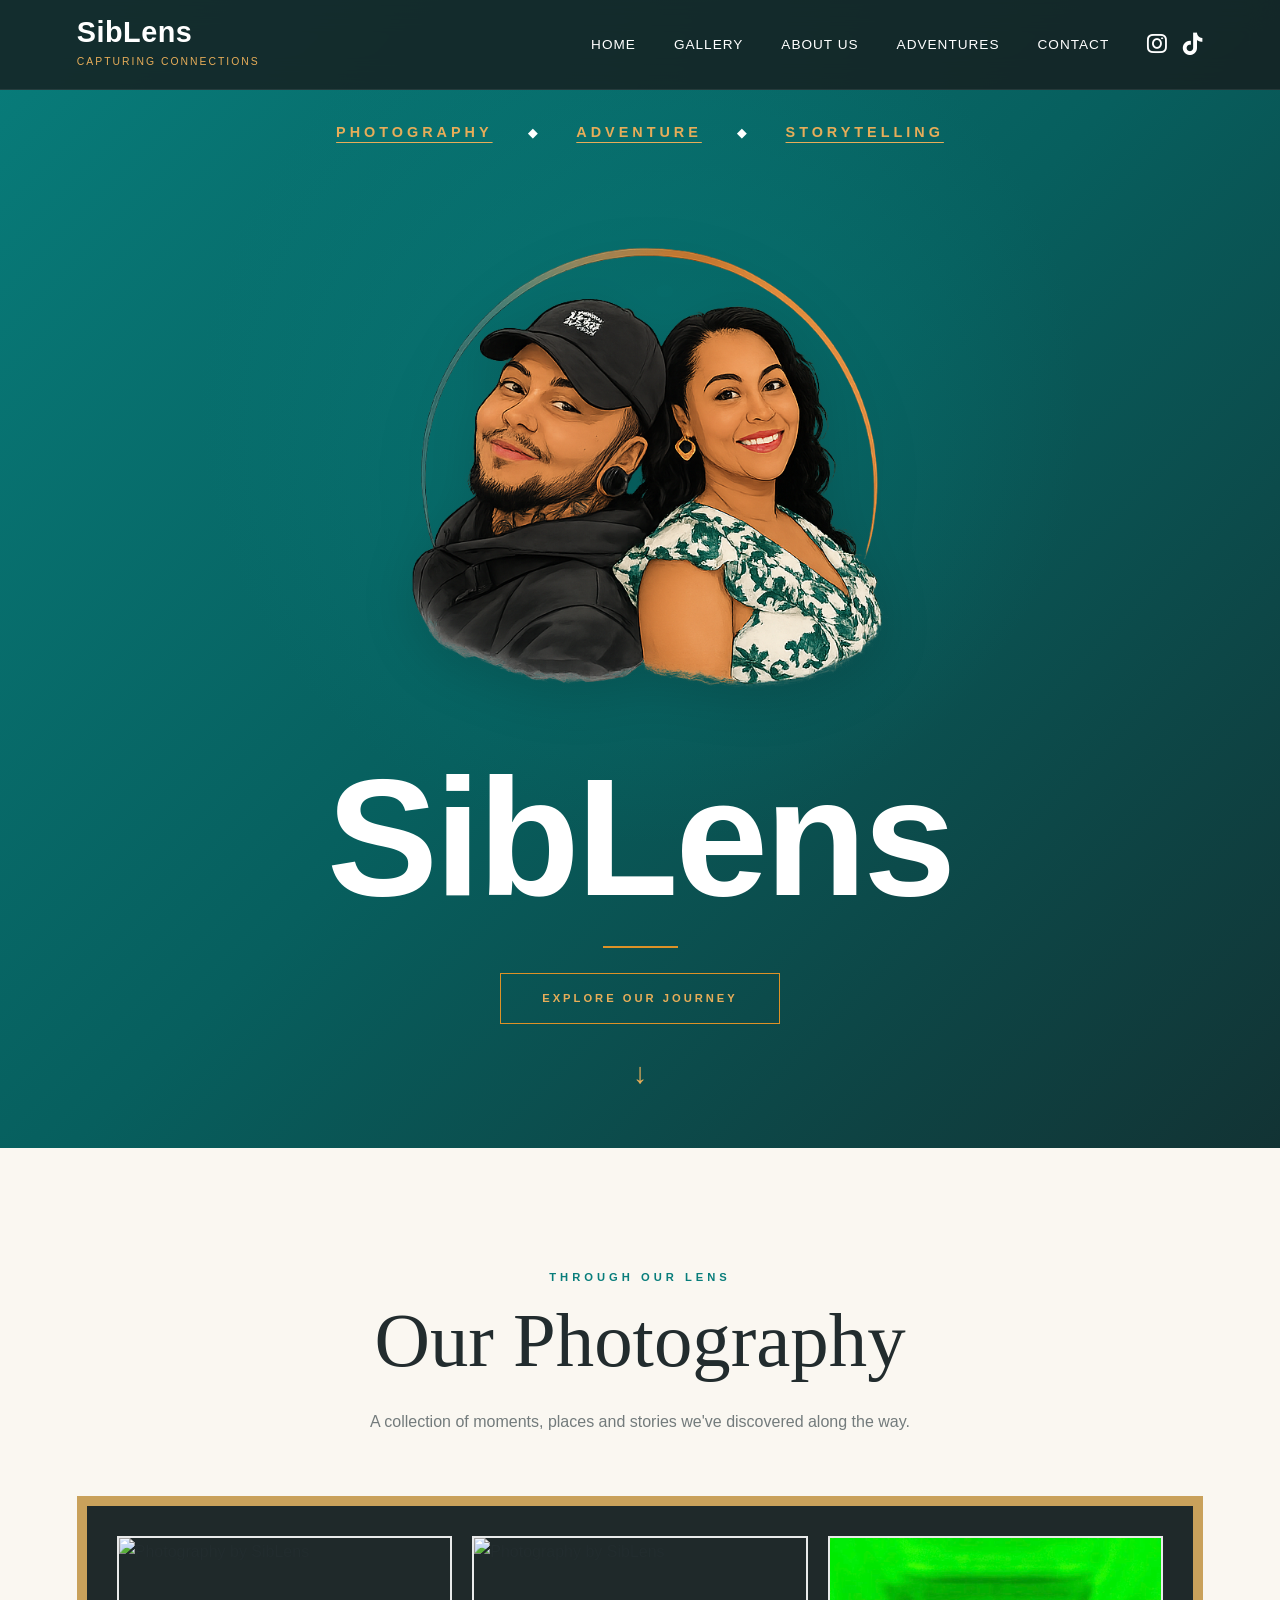
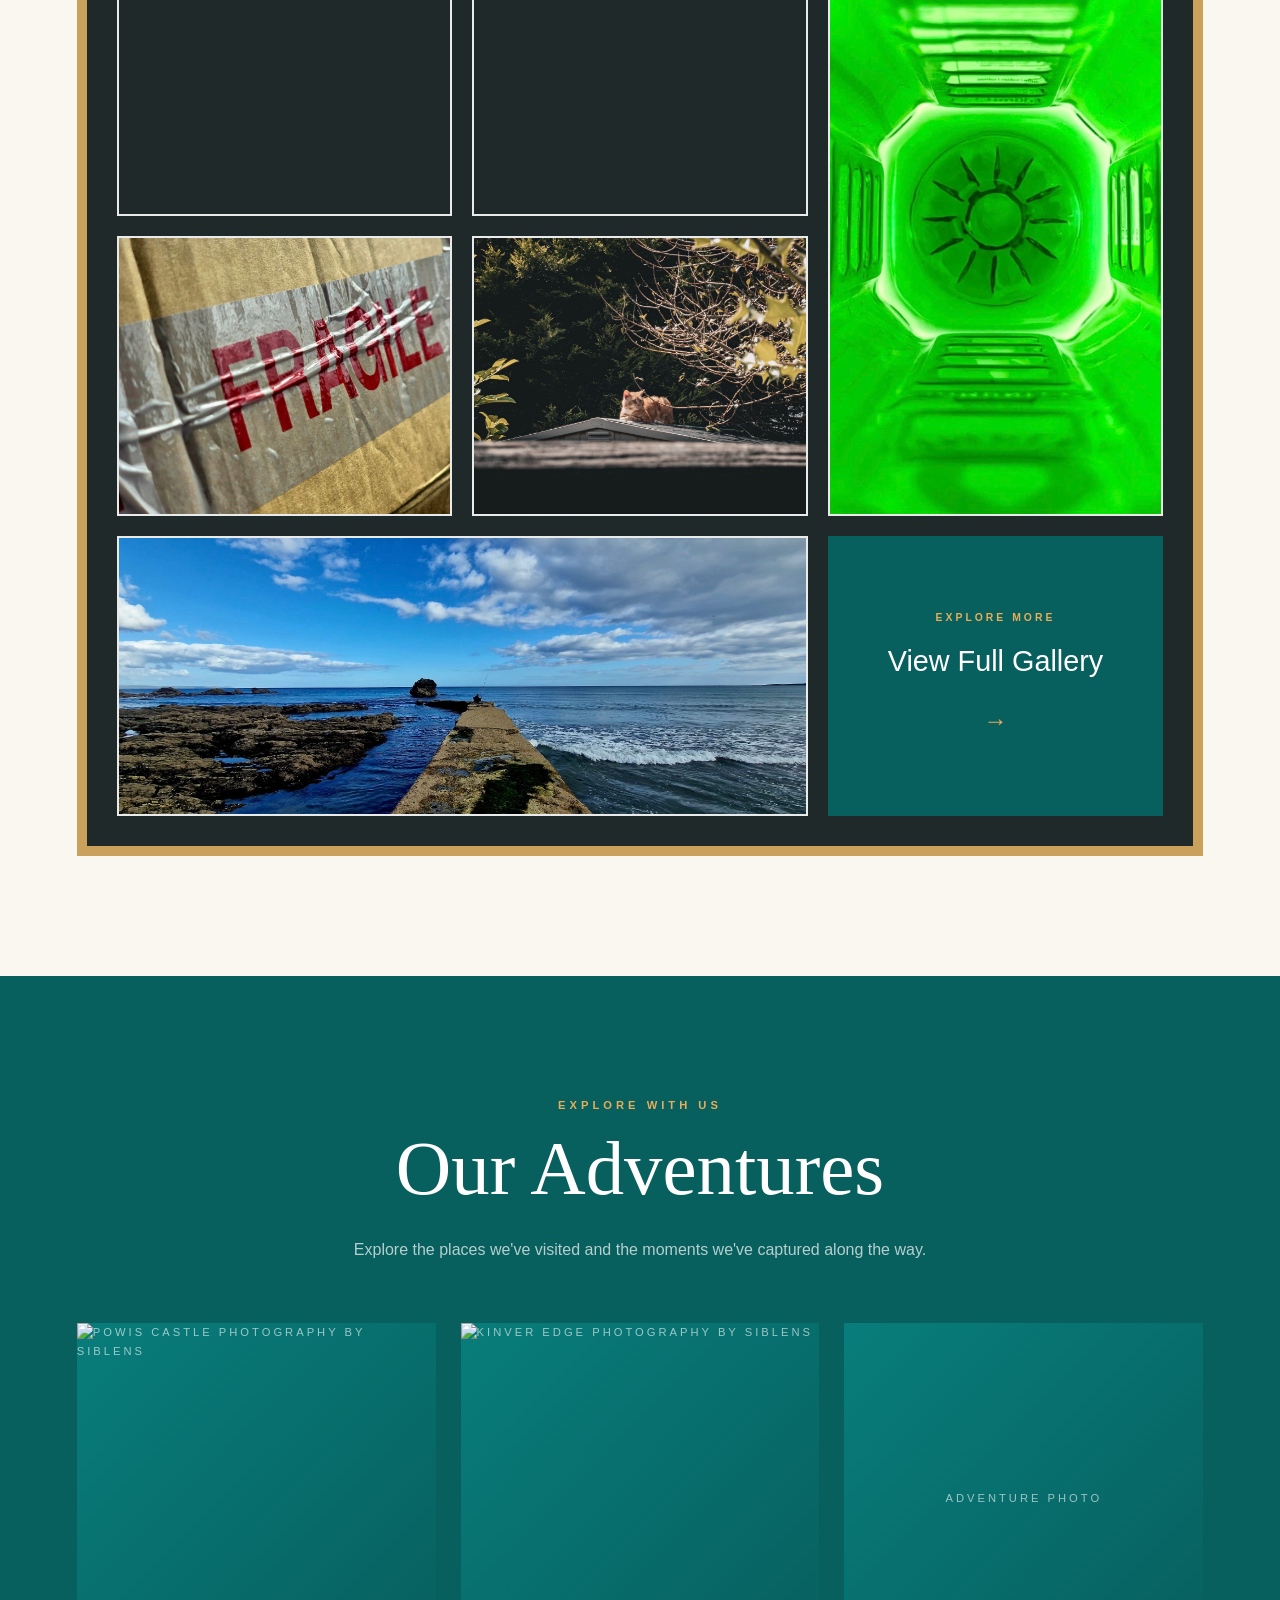
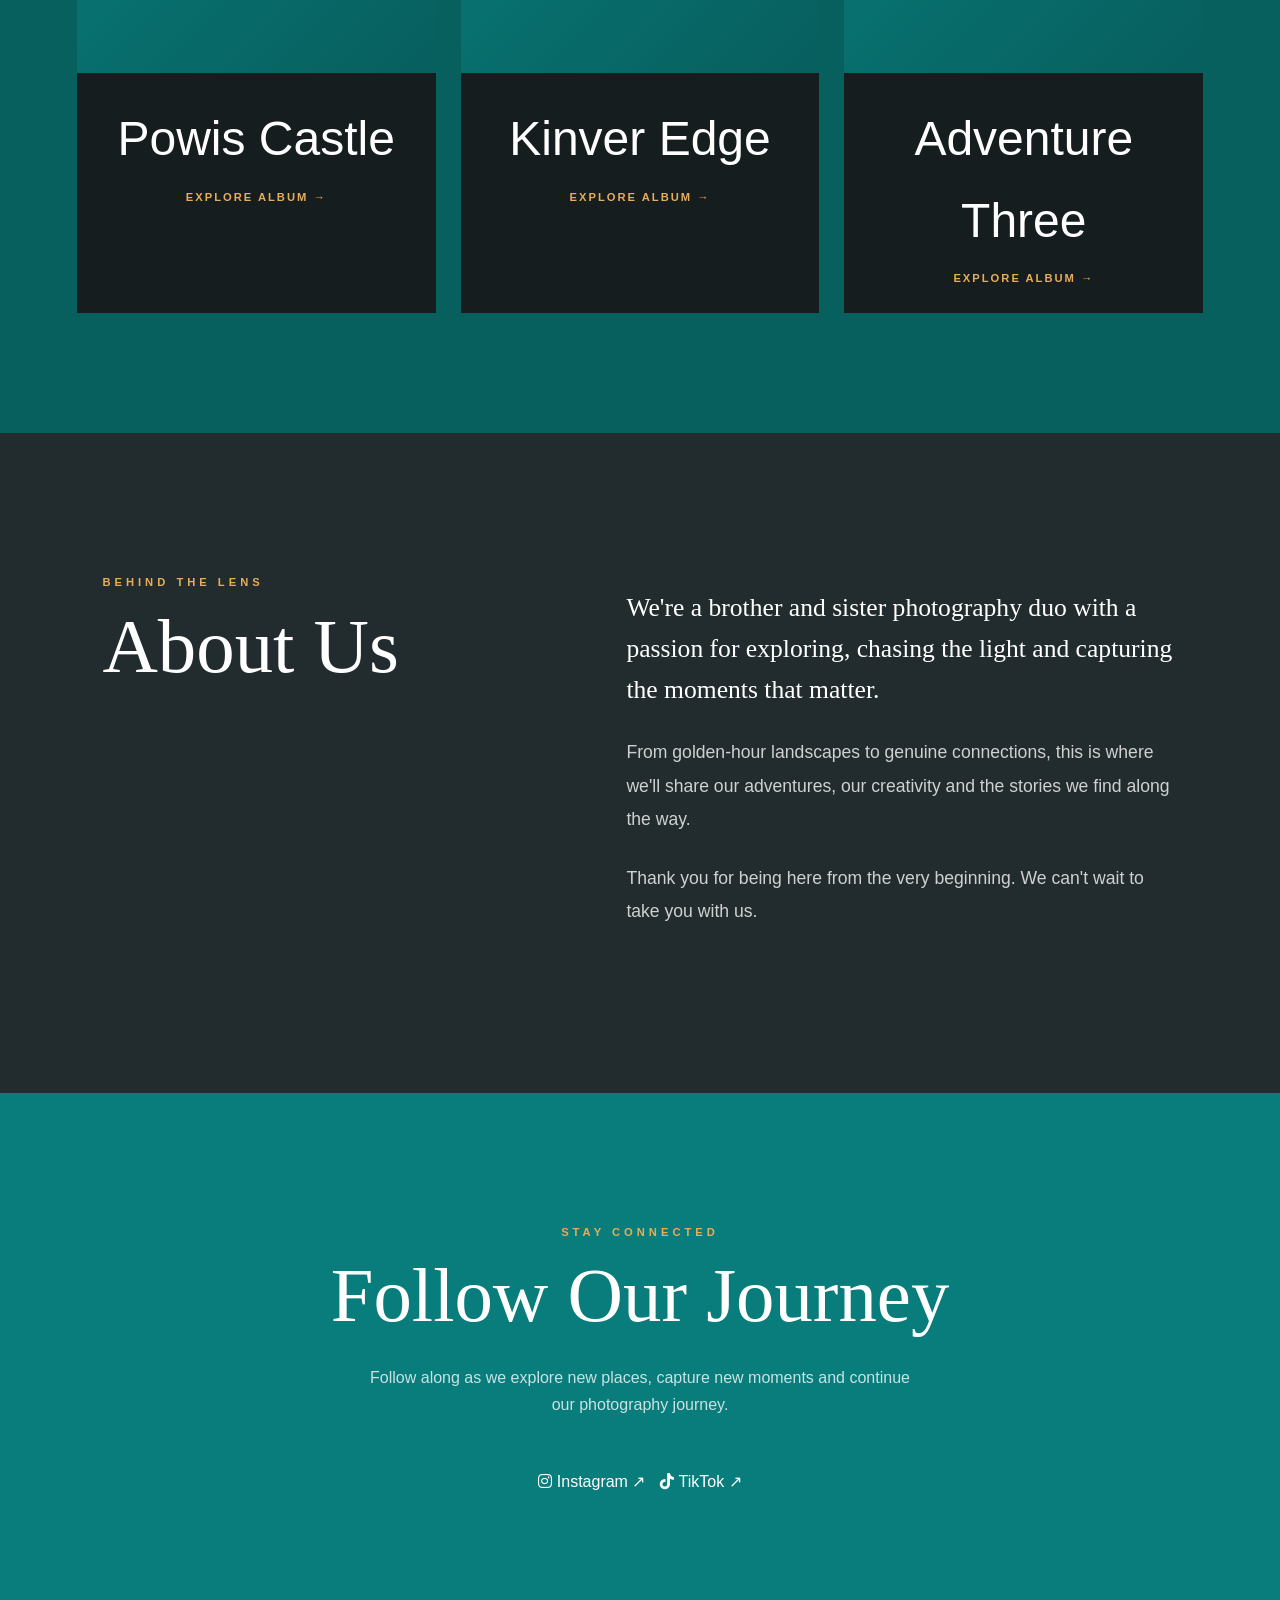
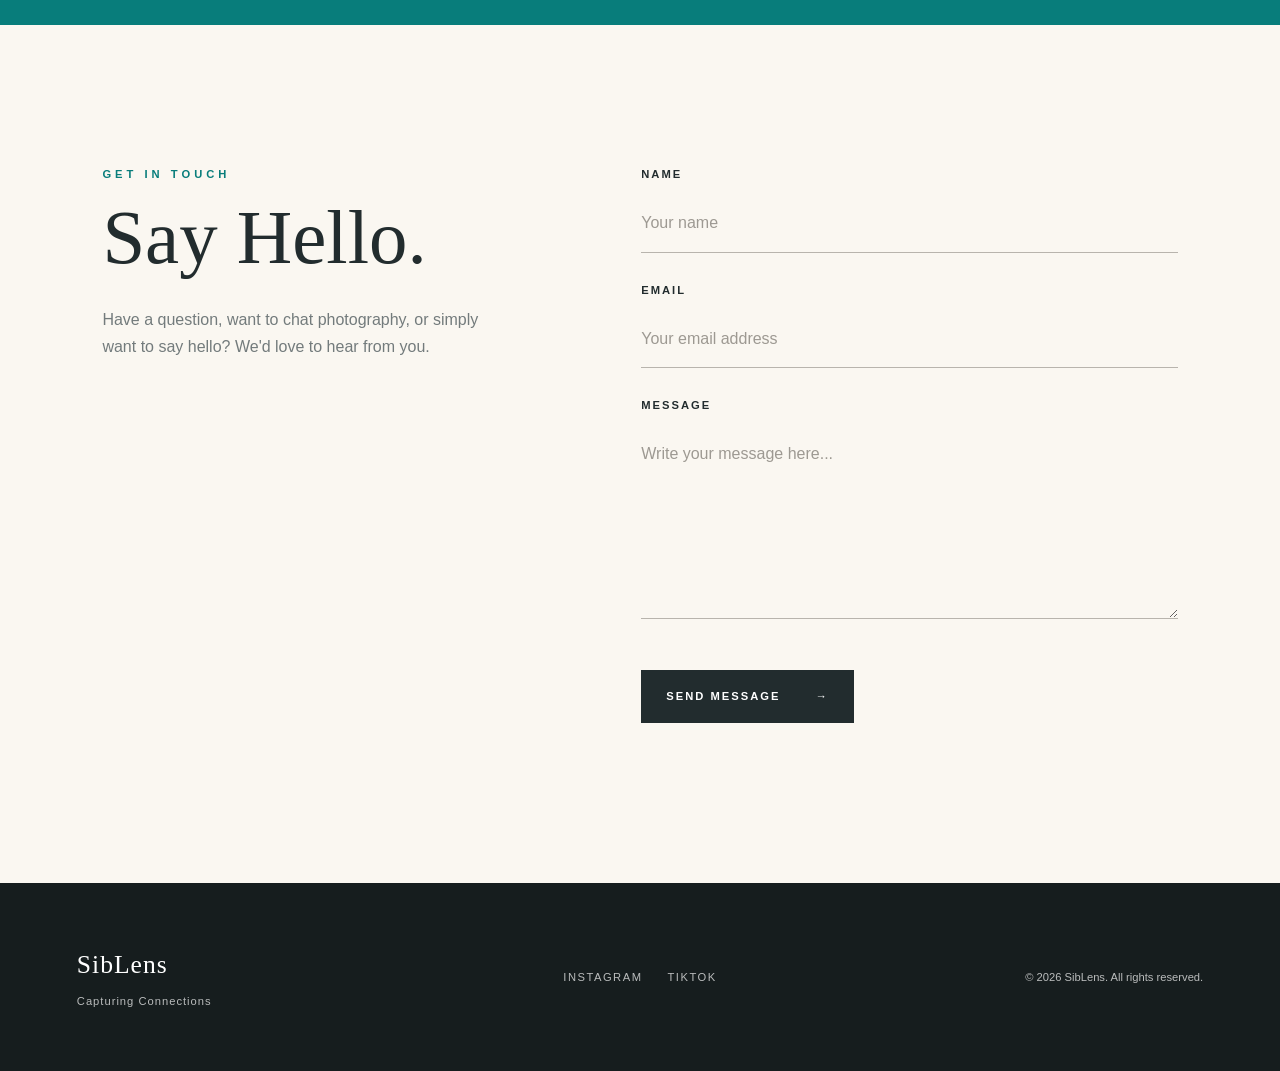
==== index.html @ 91c4438b "Update index.html" ====
<!DOCTYPE html>
<html lang="en">
<head>
    <meta charset="UTF-8">
    <meta name="viewport" content="width=device-width, initial-scale=1.0">

    <title>SibLens | Capturing Connections</title>

    <meta
        name="description"
        content="SibLens is a brother and sister photography duo capturing landscapes, connections, adventures and stories through photography."
    >
    

    <!-- Google Fonts -->
    <link rel="preconnect" href="https://fonts.googleapis.com">
    <link rel="preconnect" href="https://fonts.gstatic.com" crossorigin>
    <link
        href="https://fonts.googleapis.com/css2?family=DM+Sans:wght@300;400;500;600&family=Fredoka:wght@400;500;600;700&family=Playfair+Display:wght@400;500;600&display=swap"
>
    <!-- Website CSS -->
    <link
    rel="stylesheet"
    href="https://cdnjs.cloudflare.com/ajax/libs/font-awesome/6.5.1/css/all.min.css"
>
    <link rel="stylesheet" href="style.css">
</head>

<body>

    <!-- =========================
         NAVIGATION
    ========================== -->
    <header class="navbar">

        <a href="#home" class="nav-brand">
            <span class="brand-name">SibLens</span>
            <span class="brand-tagline">Capturing Connections</span>
        </a>

        <button
            class="menu-toggle"
            id="menuToggle"
            aria-label="Open navigation menu"
        >
            <span></span>
            <span></span>
            <span></span>
        </button>

      <nav class="nav-links" id="navLinks">

   <a href="#home">Home</a>

<a href="#gallery">Gallery</a>

<a href="#about">About Us</a>

<a href="#adventures">Adventures</a>

<a href="#contact">Contact</a>

<div class="nav-socials">

    <a
        href="https://www.instagram.com/siblensltd/"
        target="_blank"
        rel="noopener noreferrer"
        aria-label="Visit SibLens on Instagram"
    >
        <i class="fa-brands fa-instagram"></i>
    </a>

    <a
        href="https://www.tiktok.com/@siblens1"
        target="_blank"
        rel="noopener noreferrer"
        aria-label="Visit SibLens on TikTok"
    >
        <i class="fa-brands fa-tiktok"></i>
    </a>

</div>

</nav>
    </header>

<main>
    <!-- =========================
     HERO SECTION
========================== -->

<section class="hero" id="home">

    <div class="hero-content">

        <p class="hero-small-text">

    <a href="#gallery">
        Photography
    </a>

    <span>◆</span>

    <a href="#adventures">
        Adventure
    </a>

    <span>◆</span>

    <a href="#about">
        Storytelling
    </a>

</p>
        </p>

        <img
            src="images/hero-portrait.png"
            alt="SibLens brother and sister photography duo"
            class="hero-portrait"
        >

        <h1>SibLens</h1>

        <div class="hero-divider"></div>

        <a href="#gallery" class="hero-button">
            Explore Our Journey
        </a>

        <a href="#gallery" class="hero-scroll-arrow" aria-label="Scroll to gallery">
            ↓
        </a>

    </div>

</section>


    <!-- =========================
     GALLERY
========================== -->

<section class="gallery-section" id="gallery">

    <div class="section-heading">

        <p class="section-label">
            Through Our Lens
        </p>

        <h2>Our Photography</h2>

        <p class="section-intro">
            A collection of moments, places and stories we've discovered along the way.
        </p>

    </div>


    <div class="gallery-grid">


        <!-- Gallery Photo 1 -->

        <div class="gallery-item">
            <img
                src="images/gallery-01.jpg"
                alt="Photography by SibLens"
                loading="lazy"
            >
        </div>


        <!-- Gallery Photo 2 -->

        <div class="gallery-item">
            <img
                src="images/gallery-02.jpg"
                alt="Photography by SibLens"
                loading="lazy"
            >
        </div>


        <!-- Gallery Photo 3 -->

        <div class="gallery-item">
            <img
                src="images/gallery-03.jpg"
                alt="Photography by SibLens"
                loading="lazy"
            >
        </div>


        <!-- Gallery Photo 4 -->

        <div class="gallery-item">
            <img
                src="images/gallery-04.jpg"
                alt="Photography by SibLens"
                loading="lazy"
            >
        </div>


        <!-- Gallery Photo 5 -->

        <div class="gallery-item">
            <img
                src="images/gallery-05.jpg"
                alt="Photography by SibLens"
                loading="lazy"
            >
        </div>


        <!-- Gallery Photo 6 -->

        <div class="gallery-item">
            <img
                src="images/gallery-06.jpg"
                alt="Photography by SibLens"
                loading="lazy"
            >
        </div>


        <!-- View Full Gallery -->

        <a href="gallery.html" class="gallery-view-more">

            <span>Explore More</span>

            <strong>View Full Gallery</strong>

            <span class="gallery-arrow">→</span>

        </a>


    </div>

</section>


<!-- =========================
     ADVENTURES
========================== -->

<section class="adventures-section" id="adventures">

    <div class="section-heading">

        <p class="section-label">
            Explore With Us
        </p>

        <h2>Our Adventures</h2>

        <p class="section-intro">
            Explore the places we've visited and the moments we've captured along the way.
        </p>

    </div>


    <div class="adventures-grid">

        <!-- Adventure Album 1 -->

        <a href="powis-castle.html" class="adventure-card">

            <div class="adventure-image">

    <img
        src="images/powis-castle-cover.jpg"
        alt="Powis Castle photography by SibLens"
    >

</div>

            <div class="adventure-info">

                <h3>Powis Castle</h3>

                <p>Explore Album →</p>

            </div>

        </a>


        <!-- Adventure Album 2 -->

        <a href="kinver-edge.html" class="adventure-card">

            <div class="adventure-image">

    <img
        src="images/kinver-edge-cover.jpg"
        alt="Kinver Edge photography by SibLens"
    >

</div>

            <div class="adventure-info">

                <h3>Kinver Edge</h3>

                <p>Explore Album →</p>

            </div>

        </a>


        <!-- Adventure Album 3 -->

        <a href="#" class="adventure-card">

            <div class="adventure-image">
                <span>Adventure Photo</span>
            </div>

            <div class="adventure-info">

                <h3>Adventure Three</h3>

                <p>Explore Album →</p>

            </div>

        </a>

    </div>

</section>

        <!-- =========================
             ABOUT US
        ========================== -->

        <section class="about-section" id="about">

            <div class="about-container">

                <div class="about-title">

                    <p class="section-label">
                        Behind The Lens
                    </p>

                    <h2>About Us</h2>

                </div>


                <div class="about-text">

                    <p>
                        We're a brother and sister photography duo with a passion
                        for exploring, chasing the light and capturing the moments
                        that matter.
                    </p>

                    <p>
                        From golden-hour landscapes to genuine connections, this is
                        where we'll share our adventures, our creativity and the
                        stories we find along the way.
                    </p>

                    <p>
                        Thank you for being here from the very beginning. We can't
                        wait to take you with us.
                    </p>

                </div>

            </div>

        </section>


        <!-- =========================
             SOCIAL MEDIA
        ========================== -->

        <section class="social-section">

            <div class="social-content">

                <p class="section-label">
                    Stay Connected
                </p>

                <h2>Follow Our Journey</h2>

                <p>
                    Follow along as we explore new places, capture new moments
                    and continue our photography journey.
                </p>


                <div class="social-buttons">

                    <!--
                        We will add your real Instagram link later.
                    -->

                    <a
                        href="https://www.instagram.com/siblensltd/"
    target="_blank"
    rel="noopener noreferrer"
>
    <i class="fa-brands fa-instagram"></i>
    Instagram
    <span>↗</span>
</a>


                    <!--
                        We will add your real TikTok link later.
                    -->

                    <a
                        href="https://www.tiktok.com/@siblens1"
    target="_blank"
    rel="noopener noreferrer"
>
    <i class="fa-brands fa-tiktok"></i>
    TikTok
    <span>↗</span>
</a>

                </div>

            </div>

        </section>


        <!-- =========================
             CONTACT
        ========================== -->

        <section class="contact-section" id="contact">

            <div class="contact-container">

                <div class="contact-intro">

                    <p class="section-label">
                        Get In Touch
                    </p>

                    <h2>Say Hello.</h2>

                    <p>
                        Have a question, want to chat photography, or simply
                        want to say hello? We'd love to hear from you.
                    </p>

                </div>


                <!--
                    This contact form is currently in DEMO mode.

                    Later we will connect this to your email
                    using a free form service.
                -->

                <form class="contact-form" id="contactForm">

                    <div class="form-group">

                        <label for="name">
                            Name
                        </label>

                        <input
                            type="text"
                            id="name"
                            name="name"
                            placeholder="Your name"
                            required
                        >

                    </div>


                    <div class="form-group">

                        <label for="email">
                            Email
                        </label>

                        <input
                            type="email"
                            id="email"
                            name="email"
                            placeholder="Your email address"
                            required
                        >

                    </div>


                    <div class="form-group">

                        <label for="message">
                            Message
                        </label>

                        <textarea
                            id="message"
                            name="message"
                            rows="6"
                            placeholder="Write your message here..."
                            required
                        ></textarea>

                    </div>


                    <button type="submit" class="submit-button">
                        Send Message
                        <span>→</span>
                    </button>


                    <p class="form-message" id="formMessage"></p>

                </form>

            </div>

        </section>

    </main>


    <!-- =========================
         FOOTER
    ========================== -->

    <footer class="footer">

        <div class="footer-brand">

            <span class="footer-logo">
                SibLens
            </span>

            <span>
                Capturing Connections
            </span>

        </div>


        <div class="footer-social">

            <a href="#">
                Instagram
            </a>

            <a href="#">
                TikTok
            </a>

        </div>


        <p class="copyright">
            © <span id="currentYear"></span> SibLens. All rights reserved.
        </p>

    </footer>

<!-- =========================
     PHOTO LIGHTBOX
========================== -->

<div class="lightbox" id="lightbox">

    <button
        class="lightbox-close"
        id="lightboxClose"
        aria-label="Close photo viewer"
    >
        &times;
    </button>

    <button
        class="lightbox-arrow lightbox-prev"
        id="lightboxPrev"
        aria-label="Previous photo"
    >
        &#10094;
    </button>

    <img
        src=""
        alt="Photography by SibLens"
        class="lightbox-image"
        id="lightboxImage"
    >
    <a
    href="gallery.html?start=7"
    class="lightbox-full-gallery"
    id="lightboxFullGallery"
>
    View Full Gallery →
</a>

    <button
        class="lightbox-arrow lightbox-next"
        id="lightboxNext"
        aria-label="Next photo"
    >
        &#10095;
    </button>

</div>
    <!-- Website JavaScript -->
    <script src="script.js"></script>

</body>
</html>
---- style.css ----
/* =========================================
   SIBLENS PHOTOGRAPHY
   Main Stylesheet
========================================= */


/* =========================================
   COLOURS & VARIABLES
========================================= */

:root {
    --teal: #087d7b;
    --teal-dark: #075f5e;
    --gold: #dd9227;
    --gold-light: #e7ad59;
    --charcoal: #222c2e;
    --dark: #161d1e;
    --cream: #faf7f1;
    --white: #ffffff;
    --grey: #737b7c;
    --light-grey: #ece9e3;

    --heading-font: "Playfair Display", Georgia, serif;
    --body-font: "DM Sans", Arial, sans-serif;
}


/* =========================================
   RESET
========================================= */

* {
    margin: 0;
    padding: 0;
    box-sizing: border-box;
}

html {
    scroll-behavior: smooth;
}

body {
    font-family: var(--body-font);
    background: var(--cream);
    color: var(--charcoal);
    line-height: 1.7;
    overflow-x: hidden;
}

img {
    max-width: 100%;
    display: block;
}

a {
    color: inherit;
    text-decoration: none;
}

button,
input,
textarea {
    font: inherit;
}


/* =========================================
   NAVIGATION
========================================= */

.navbar {
    position: fixed;
    top: 0;
    left: 0;
    width: 100%;
    height: 90px;

    display: flex;
    align-items: center;
    justify-content: space-between;

    padding: 0 6%;

    background: rgba(22, 29, 30, 0.82);
    backdrop-filter: blur(14px);
    -webkit-backdrop-filter: blur(14px);

    z-index: 1000;

    border-bottom: 1px solid rgba(255, 255, 255, 0.08);
}

.nav-brand {
    display: flex;
    flex-direction: column;
    color: var(--white);
}

.brand-name {
    font-family: "Fredoka", sans-serif;
   font-weight: 600;
    font-size: 1.8rem;
    line-height: 1;
    letter-spacing: 0.5px;
}

.brand-tagline {
    margin-top: 6px;

    color: var(--gold-light);

    font-size: 0.65rem;
    font-weight: 500;

    letter-spacing: 2px;
    text-transform: uppercase;
}

.nav-links {
    display: flex;
    align-items: center;
    gap: 38px;
}

.nav-links a {
    position: relative;

    color: var(--white);

    font-size: 0.85rem;
    font-weight: 500;

    letter-spacing: 1px;
    text-transform: uppercase;

    transition: color 0.3s ease;
}

.nav-links a::after {
    content: "";

    position: absolute;

    left: 0;
    bottom: -8px;

    width: 0;
    height: 2px;

    background: var(--gold);

    transition: width 0.3s ease;
}

.nav-links a:hover {
    color: var(--gold-light);
}

.nav-links a:hover::after {
    width: 100%;
}
/* Header social media icons */

.nav-socials {
    display: flex;
    align-items: center;
    gap: 16px;
}

.nav-socials a {
    color: var(--white);

    font-size: 1.4rem;

    display: flex;
    align-items: center;
    justify-content: center;

    letter-spacing: 0;
}

.nav-socials a::after {
    display: none;
}

.nav-socials a:hover {
    color: var(--gold-light);
}

/* Mobile menu button */

.menu-toggle {
    display: none;

    width: 35px;

    background: transparent;
    border: none;

    cursor: pointer;
}

.menu-toggle span {
    display: block;

    width: 100%;
    height: 2px;

    margin: 7px 0;

    background: var(--white);

    transition: 0.3s ease;
}


/* =========================================
   HERO
========================================= */

.hero {
    position: relative;
    min-height: 100vh;

    display: flex;
    align-items: center;
    justify-content: center;

    padding: 120px 25px 50px;

    text-align: center;

    background:
        radial-gradient(
            circle at 50% 35%,
            rgba(8, 125, 123, 0.45),
            transparent 45%
        ),
        linear-gradient(
            135deg,
            #087d7b 0%,
            #075f5e 50%,
            #123334 100%
        );

    overflow: hidden;
}

.hero-content {
    position: relative;

    width: 100%;
    max-width: 900px;

    display: flex;
    flex-direction: column;
    align-items: center;

    color: var(--white);

    z-index: 2;

    animation: heroFade 1.2s ease forwards;
}


/* Photography • Adventure • Storytelling */

.hero-small-text {
    margin-bottom: 20px;

    color: var(--gold-light);

    font-size: 0.75rem;
    font-weight: 600;

    letter-spacing: 4px;
    text-transform: uppercase;
}
.hero-small-text a {
    display: inline-block;
    color: var(--gold-light);
    margin: 0 18px;
   
text-decoration: underline;
text-underline-offset: 5px;
   
    transition:
        color 0.3s ease,
        transform 0.3s ease;
}

.hero-small-text a:hover {
    color: var(--white);
    transform: translateY(-2px);
}

.hero-small-text span {
    color: var(--white);
}

/* Man and woman artwork */

.hero-portrait {
    display: block;

    width: min(600px, 70vw);
    height: auto;

    margin: 0 auto -170px;

    object-fit: contain;

    filter: drop-shadow(
        0 15px 25px rgba(0, 0, 0, 0.15)
    );
}
/* Larger hero portrait on desktop only */

@media (min-width: 601px) {

    .hero-portrait {
        width: min(800px, 85vw);
        margin-bottom: -210px;
    }

    .hero h1 {
        font-size: clamp(8rem, 15vw, 13rem);
    }

}

/* SibLens */

.hero h1 {
    position: relative;

    margin: 0;

    font-family: "Fredoka", sans-serif;

    font-size: clamp(7rem, 13vw, 11rem);
    font-weight: 600;

    line-height: 1;

    letter-spacing: -3px;

    color: var(--white);

    z-index: 3;
}


/* Gold line */

.hero-divider {
    width: 75px;
    height: 2px;

    margin: 25px auto;

    background: var(--gold);
}


/* Explore Our Journey button */

.hero-button {
    display: inline-flex;
    align-items: center;
    justify-content: center;

    min-width: 280px;

    padding: 15px 30px;

    background: transparent;

    border: 1px solid var(--gold);

    color: var(--gold-light);

    font-size: 0.7rem;
    font-weight: 600;

    letter-spacing: 3px;
    text-transform: uppercase;

    transition:
        background 0.3s ease,
        color 0.3s ease,
        transform 0.3s ease;
}

.hero-button:hover {
    background: var(--gold);

    color: var(--dark);

    transform: translateY(-3px);
}


/* Down arrow */

.hero-scroll-arrow {
    display: block;

    margin-top: 25px;

    color: var(--gold-light);

    font-size: 1.8rem;

    animation: bounce 2s infinite;
}


/* =========================================
   SHARED SECTION STYLES
========================================= */

.section-heading {
    max-width: 700px;

    margin: 0 auto 60px;

    text-align: center;
}

.section-label {
    margin-bottom: 12px;

    color: var(--teal);

    font-size: 0.7rem;
    font-weight: 600;

    letter-spacing: 4px;
    text-transform: uppercase;
}

.section-heading h2,
.about-title h2,
.social-content h2,
.contact-intro h2 {
    font-family: var(--heading-font);

    font-size: clamp(2.8rem, 6vw, 5rem);
    font-weight: 500;

    line-height: 1.1;
}

.section-intro {
    max-width: 580px;

    margin: 25px auto 0;

    color: var(--grey);

    font-size: 1rem;
}


/* =========================================
   GALLERY
========================================= */

.gallery-section {
    padding: 120px 6%;

    background: var(--cream);
}

.gallery-grid {
    max-width: 1400px;
    margin: 0 auto;

    display: grid;
    grid-template-columns: repeat(3, 1fr);
    grid-template-rows: repeat(3, 280px);

    gap: 20px;
   background: #1f292a;
padding: 30px;
   box-sizing: border-box;
   border: 10px solid #c9a15b;
}

.gallery-item {
    width: 100%;
    height: 100%;

    margin: 0;

    overflow: hidden;

    border: 2px solid rgba(255, 255, 255, 0.9);
    box-sizing: border-box;
}
.gallery-item img {
    width: 100%;
    height: 100%;

    display: block;

    object-fit: cover;

    cursor: pointer;

    transition: transform 0.5s ease;
}
.gallery-item:hover img {
    transform: scale(1.03);
}
/* Custom featured gallery layout */

.gallery-item:nth-child(1) {
    grid-column: 1;
    grid-row: 1;
}

.gallery-item:nth-child(2) {
    grid-column: 2;
    grid-row: 1;
}

.gallery-item:nth-child(3) {
    grid-column: 1;
    grid-row: 2;
}

.gallery-item:nth-child(4) {
    grid-column: 2;
    grid-row: 2;
}

.gallery-item:nth-child(5) {
    grid-column: 1 / 3;
    grid-row: 3;
}

.gallery-item:nth-child(6) {
    grid-column: 3;
    grid-row: 1 / 3;
}
/* View Full Gallery block */

.gallery-view-more {
    grid-column: 3;
    grid-row: 3;
width: 100%;
height: 100%;
   box-sizing: border-box;
    display: flex;
    flex-direction: column;
    align-items: center;
    justify-content: center;

    padding: 30px;

    background: var(--teal-dark);

    color: var(--white);

    text-align: center;

    transition:
        background 0.3s ease,
        transform 0.3s ease;
}

.gallery-view-more > span:first-child {
    margin-bottom: 10px;

    color: var(--gold-light);

    font-size: 0.65rem;
    font-weight: 600;

    letter-spacing: 3px;
    text-transform: uppercase;
}

.gallery-view-more strong {
    font-family: "Fredoka", sans-serif;

    font-size: 1.8rem;
    font-weight: 500;
}

.gallery-view-more .gallery-arrow {
    margin-top: 15px;

    color: var(--gold-light);

    font-size: 1.5rem;
}

.gallery-view-more:hover {
    transform: translateY(-5px);
}
.gallery-item-large {
    grid-row: span 2;
}

.gallery-item-wide {
    grid-column: span 2;
}

.photo-placeholder {
    width: 100%;
    height: 100%;

    display: flex;
    align-items: center;
    justify-content: center;

    background:
        linear-gradient(
            135deg,
            var(--teal-dark),
            var(--charcoal)
        );

    color: rgba(255, 255, 255, 0.65);

    font-size: 0.7rem;
    font-weight: 500;

    letter-spacing: 3px;
    text-transform: uppercase;

    transition:
        transform 0.7s ease,
        filter 0.7s ease;
}

.gallery-item:nth-child(even) .photo-placeholder {
    background:
        linear-gradient(
            135deg,
            var(--charcoal),
            #4b3926
        );
}

.gallery-item:hover .photo-placeholder {
    transform: scale(1.04);
    filter: brightness(1.1);
}
/* =========================================
   ADVENTURES
========================================= */

.adventures-section {
    padding: 120px 6%;
    background: var(--teal-dark);
    color: var(--white);
}

.adventures-section .section-label {
    color: var(--gold-light);
}

.adventures-section .section-heading h2 {
    color: var(--white);
}

.adventures-section .section-intro {
    color: rgba(255, 255, 255, 0.7);
}


/* Adventure album grid */

.adventures-grid {
    max-width: 1400px;
    margin: 0 auto;

    display: grid;
    grid-template-columns: repeat(3, 1fr);

    gap: 25px;
}


/* Individual album */

.adventure-card {
    display: block;

    background: var(--dark);

    overflow: hidden;

    transition:
        transform 0.4s ease,
        box-shadow 0.4s ease;
}

.adventure-card:hover {
    transform: translateY(-8px);

    box-shadow:
        0 20px 40px
        rgba(0, 0, 0, 0.25);
}


/* Album cover image */

.adventure-image {
    width: 100%;
    height: 350px;

    display: flex;
    align-items: center;
    justify-content: center;

    background:
        linear-gradient(
            135deg,
            var(--teal),
            var(--teal-dark)
        );

    color: rgba(255, 255, 255, 0.6);

    font-size: 0.7rem;
    font-weight: 500;

    letter-spacing: 3px;
    text-transform: uppercase;
}
.adventure-image img {
    width: 100%;
    height: 100%;

    object-fit: cover;

    display: block;

    transition: transform 0.6s ease;
}

.adventure-card:hover .adventure-image img {
    transform: scale(1.05);
}

/* Album information */

.adventure-info {
    padding: 25px;
    text-align: center;
}

.adventure-info h3 {
    margin-bottom: 8px;

    font-family: "Fredoka", sans-serif;

    font-size: 3rem;
    font-weight: 500;

    color: var(--white);
}

.adventure-info p {
    color: var(--gold-light);

    font-size: 0.7rem;
    font-weight: 600;

    letter-spacing: 2px;
    text-transform: uppercase;
}

/* =========================================
   ABOUT US
========================================= */

.about-section {
    padding: 140px 8%;

    background: var(--charcoal);

    color: var(--white);
}

.about-container {
    max-width: 1200px;

    margin: 0 auto;

    display: grid;

    grid-template-columns: 1fr 1.3fr;

    gap: 100px;

    align-items: start;
}

.about-title .section-label {
    color: var(--gold-light);
}

.about-text {
    padding-top: 15px;
}

.about-text p {
    margin-bottom: 25px;

    color: rgba(255, 255, 255, 0.78);

    font-size: 1.1rem;
    font-weight: 300;

    line-height: 1.9;
}

.about-text p:first-child {
    color: var(--white);

    font-family: var(--heading-font);

    font-size: 1.6rem;

    line-height: 1.6;
}


/* =========================================
   SOCIAL SECTION
========================================= */

.social-section {
    padding: 130px 25px;

    background: var(--teal);

    color: var(--white);

    text-align: center;
}

.social-content {
    max-width: 750px;

    margin: 0 auto;
}

.social-content .section-label {
    color: var(--gold-light);
}

.social-content > p:not(.section-label) {
    max-width: 550px;

    margin: 25px auto 0;

    color: rgba(255, 255, 255, 0.78);
}

.social-buttons {
    margin-top: 50px;

    display: flex;
    justify-content: center;

    gap: 15px;
}

.social-button {
    min-width: 180px;

    display: flex;
    align-items: center;
    justify-content: space-between;

    padding: 17px 22px;

    border: 1px solid rgba(255, 255, 255, 0.5);

    color: var(--white);

    font-size: 0.75rem;
    font-weight: 600;

    letter-spacing: 2px;
    text-transform: uppercase;

    transition:
        background 0.3s ease,
        border 0.3s ease,
        color 0.3s ease,
        transform 0.3s ease;
}

.social-button:hover {
    background: var(--gold);

    border-color: var(--gold);

    color: var(--dark);

    transform: translateY(-4px);
}


/* =========================================
   CONTACT
========================================= */

.contact-section {
    padding: 140px 8%;

    background: var(--cream);
}

.contact-container {
    max-width: 1150px;

    margin: 0 auto;

    display: grid;

    grid-template-columns: 0.9fr 1.1fr;

    gap: 100px;
}

.contact-intro p:not(.section-label) {
    max-width: 400px;

    margin-top: 25px;

    color: var(--grey);
}

.contact-form {
    width: 100%;
}

.form-group {
    margin-bottom: 28px;
}

.form-group label {
    display: block;

    margin-bottom: 10px;

    color: var(--charcoal);

    font-size: 0.7rem;
    font-weight: 600;

    letter-spacing: 2px;
    text-transform: uppercase;
}

.form-group input,
.form-group textarea {
    width: 100%;

    padding: 15px 0;

    background: transparent;

    border: none;
    border-bottom: 1px solid #b8b4ad;

    border-radius: 0;

    color: var(--charcoal);

    outline: none;

    transition: border-color 0.3s ease;
}

.form-group textarea {
    resize: vertical;
}

.form-group input:focus,
.form-group textarea:focus {
    border-color: var(--teal);
}

.form-group input::placeholder,
.form-group textarea::placeholder {
    color: #9d9992;
}

.submit-button {
    margin-top: 15px;

    display: inline-flex;
    align-items: center;

    gap: 35px;

    padding: 17px 25px;

    background: var(--charcoal);

    border: none;

    color: var(--white);

    cursor: pointer;

    font-size: 0.7rem;
    font-weight: 600;

    letter-spacing: 2px;
    text-transform: uppercase;

    transition:
        background 0.3s ease,
        transform 0.3s ease;
}

.submit-button:hover {
    background: var(--teal);

    transform: translateY(-3px);
}

.form-message {
    margin-top: 20px;

    color: var(--teal);

    font-size: 0.9rem;
}


/* =========================================
   FOOTER
========================================= */

.footer {
    padding: 60px 6%;

    display: grid;

    grid-template-columns: 1fr auto 1fr;

    align-items: center;

    gap: 30px;

    background: var(--dark);

    color: rgba(255, 255, 255, 0.7);
}

.footer-brand {
    display: flex;
    flex-direction: column;

    font-size: 0.7rem;

    letter-spacing: 1px;
}

.footer-logo {
    margin-bottom: 5px;

    font-family: var(--heading-font);

    color: var(--white);

    font-size: 1.6rem;
}

.footer-social {
    display: flex;

    gap: 25px;
}

.footer-social a {
    font-size: 0.7rem;

    letter-spacing: 1.5px;
    text-transform: uppercase;

    transition: color 0.3s ease;
}

.footer-social a:hover {
    color: var(--gold-light);
}

.copyright {
    text-align: right;

    font-size: 0.7rem;
}


/* =========================================
   ANIMATIONS
========================================= */

@keyframes heroFade {

    from {
        opacity: 0;
        transform: translateY(25px);
    }

    to {
        opacity: 1;
        transform: translateY(0);
    }

}

@keyframes bounce {

    0%,
    20%,
    50%,
    80%,
    100% {
        transform: translateY(0);
    }

    40% {
        transform: translateY(7px);
    }

    60% {
        transform: translateY(4px);
    }

}


/* =========================================
   TABLET
========================================= */

@media (max-width: 900px) {

    .navbar {
        height: 80px;

        padding: 0 5%;
    }


    /* Mobile Navigation */

    .menu-toggle {
        display: block;

        z-index: 1001;
    }

    .nav-links {
        position: fixed;

        top: 0;
        right: -100%;

        width: min(320px, 85%);
        height: 100vh;

        padding: 130px 45px;

        display: flex;
        flex-direction: column;
        align-items: flex-start;

        gap: 30px;

        background: var(--dark);

        transition: right 0.4s ease;
    }

    .nav-links.active {
        right: 0;
    }

    .nav-links a {
        font-family: var(--heading-font);

        font-size: 1.8rem;

        letter-spacing: 0;
        text-transform: none;
    }


    /* Gallery */

    .gallery-grid {
        grid-template-columns: repeat(2, 1fr);

        grid-auto-rows: 260px;
    }


    /* About */

    .about-container {
        grid-template-columns: 1fr;

        gap: 50px;
    }


    /* Contact */

    .contact-container {
        grid-template-columns: 1fr;

        gap: 60px;
    }


    /* Footer */

    .footer {
        grid-template-columns: 1fr;

        text-align: center;
    }

    .footer-brand {
        align-items: center;
    }

    .footer-social {
        justify-content: center;
    }

    .copyright {
        text-align: center;
    }

}


/* =========================================
   MOBILE
========================================= */

@media (max-width: 600px) {

    .navbar {
        padding: 0 20px;
    }

    .brand-name {
        font-size: 1.5rem;
    }

    .brand-tagline {
        font-size: 0.55rem;

        letter-spacing: 1.5px;
    }
.hero-small-text {
    white-space: nowrap;
}

.hero-small-text a {
    margin: 0 4px;
    font-size: 0.58rem;
}

.hero-small-text span {
    margin: 0 2px;
}
/* Adventures - Mobile */

.adventures-grid {
    grid-template-columns: 1fr;
    gap: 25px;
}

.adventure-image {
    height: 300px;
}

.adventure-card {
    width: 100%;
}
    /* Hero */

    .hero {
    padding-left: 20px;
    padding-right: 20px;
    padding-top: 5px;
}
.hero-portrait {
    margin-bottom: -80px;
}
    .hero h1 {
        letter-spacing: -1px;
    }

    .hero-small-text {
        font-size: 0.65rem;

        letter-spacing: 2px;
    }



    /* Gallery - Mobile */

.gallery-section {
    padding: 90px 15px;
}

.gallery-grid {
    width: 100%;

    grid-template-columns: repeat(2, 1fr);
    grid-template-rows: 150px 150px 150px 220px;

    gap: 8px;

    padding: 12px;

    border-width: 6px;

    box-sizing: border-box;
}


/* Photos 1 - 4 */

.gallery-item:nth-child(1) {
    grid-column: 1;
    grid-row: 1;
}

.gallery-item:nth-child(2) {
    grid-column: 2;
    grid-row: 1;
}

.gallery-item:nth-child(3) {
    grid-column: 1;
    grid-row: 2;
}

.gallery-item:nth-child(4) {
    grid-column: 2;
    grid-row: 2;
}


/* Photo 5 - full width */

.gallery-item:nth-child(5) {
    grid-column: 1 / 3;
    grid-row: 3;
}


/* Photo 6 - portrait */

.gallery-item:nth-child(6) {
    grid-column: 1;
    grid-row: 4;
}


/* View Full Gallery */

.gallery-view-more {
    grid-column: 2;
    grid-row: 4;

    width: 100%;
    height: 100%;

    padding: 15px;
}

.gallery-view-more strong {
    font-size: 1.15rem;
}

.gallery-view-more > span:first-child {
    font-size: 0.5rem;
    letter-spacing: 2px;
}

.gallery-view-more .gallery-arrow {
    margin-top: 10px;
    font-size: 1.2rem;
}


    /* About */

    .about-section {
        padding: 100px 25px;
    }

    .about-text p:first-child {
        font-size: 1.35rem;
    }


    /* Social */

    .social-section {
        padding: 100px 20px;
    }

    .social-buttons {
        flex-direction: column;
    }

    .social-button {
        width: 100%;
    }


    /* Contact */

    .contact-section {
        padding: 100px 25px;
    }


    /* Footer */

    .footer {
        padding: 50px 25px;
    }

}
/* =========================================
   HERO LINKS - DESKTOP ONLY
========================================= */

@media (min-width: 601px) {

    .hero-small-text a {
        font-size: 0.9rem;
        margin: 0 28px;
    }

}
/* =========================================
   ADVENTURE ALBUM PAGES
========================================= */

/* Album header */

.album-hero {
    padding: 170px 25px 80px;

    background: var(--teal-dark);

    color: var(--white);

    text-align: center;
}

.album-hero-content {
    max-width: 800px;
    margin: 0 auto;
}

.album-hero h1 {
    margin-bottom: 20px;

    font-family: "Fredoka", sans-serif;
    font-size: clamp(3.5rem, 8vw, 6rem);
    font-weight: 600;

    line-height: 1;
}

.album-hero-content > p:last-child {
    max-width: 600px;
    margin: 0 auto;

    color: rgba(255, 255, 255, 0.75);

    font-size: 1rem;
}


/* Album photo area */

.album-section {
    padding: 80px 6% 100px;

    background: var(--cream);
}

.album-grid {
    max-width: 1400px;
    margin: 0 auto;

    display: grid;
    grid-template-columns: repeat(3, 1fr);

    gap: 20px;
}


/* Individual photos */

.album-photo {
    height: 350px;

    overflow: hidden;

    background: var(--charcoal);
}
.album-photo img {
    width: 100%;
    height: 100%;

    display: block;

    object-fit: cover;

    cursor: pointer;

    transition: transform 0.5s ease;
}

.album-photo:hover img {
    transform: scale(1.03);
}
.album-placeholder {
    width: 100%;
    height: 100%;

    display: flex;
    align-items: center;
    justify-content: center;

    background:
        linear-gradient(
            135deg,
            var(--teal),
            var(--charcoal)
        );

    color: rgba(255, 255, 255, 0.6);

    font-size: 0.7rem;
    font-weight: 500;

    letter-spacing: 3px;
    text-transform: uppercase;
}


/* Back to Adventures button */

.album-back {
    max-width: 1400px;

    margin: 60px auto 0;

    text-align: center;
}

.album-back a {
    display: inline-block;

    padding: 15px 25px;

    border: 1px solid var(--teal);

    color: var(--teal);

    font-size: 0.7rem;
    font-weight: 600;

    letter-spacing: 2px;
    text-transform: uppercase;

    transition:
        background 0.3s ease,
        color 0.3s ease;
}

.album-back a:hover {
    background: var(--teal);

    color: var(--white);
}


/* Album pages - tablet */

@media (max-width: 900px) {

    .album-grid {
        grid-template-columns: repeat(2, 1fr);
    }

}


/* Album pages - mobile */

@media (max-width: 600px) {

    .album-hero {
        padding: 130px 20px 60px;
    }

    .album-grid {
        grid-template-columns: 1fr;
    }

    .album-photo {
        height: 350px;
    }

}
/* =========================================
   PHOTO LIGHTBOX
========================================= */

.lightbox {
    position: fixed;
    inset: 0;

    width: 100%;
    height: 100%;

    display: none;
    align-items: center;
    justify-content: center;

    padding: 40px 80px;

    background: rgba(0, 0, 0, 0.75);
    backdrop-filter: blur(8px);
    -webkit-backdrop-filter: blur(8px);

    z-index: 9999;
}


/* Shows the lightbox when a photo is opened */

.lightbox.active {
    display: flex;
}


/* Large photo */

.lightbox-image {
    display: block;

    max-width: 90%;
    max-height: 90vh;

    width: auto;
    height: auto;

    object-fit: contain;

    box-shadow: 0 20px 60px rgba(0, 0, 0, 0.4);
}
/* Full Gallery option at the end of homepage slideshow */

.lightbox-full-gallery {
    display: none;

    padding: 25px 40px;

    background: var(--teal-dark);
    border: 1px solid var(--gold-light);

    color: var(--gold-light);

    font-family: "Fredoka", sans-serif;
    font-size: 1.5rem;
    font-weight: 500;

    text-align: center;

    cursor: pointer;

    transition:
        transform 0.3s ease,
        background 0.3s ease;
}

.lightbox-full-gallery:hover {
    transform: scale(1.05);
}

/* Close X button */

.lightbox-close {
    position: absolute;

    top: 25px;
    right: 30px;

    background: transparent;
    border: none;

    color: white;

    font-size: 3rem;
    font-weight: 300;

    cursor: pointer;

    z-index: 10001;
}


/* Previous and next arrows */

.lightbox-arrow {
    position: absolute;
    top: 50%;

    transform: translateY(-50%);

    width: 55px;
    height: 55px;

    display: flex;
    align-items: center;
    justify-content: center;

    background: rgba(0, 0, 0, 0.35);

    border: 1px solid rgba(255, 255, 255, 0.5);
    border-radius: 50%;

    color: white;

    font-size: 1.8rem;

    cursor: pointer;

    transition:
        background 0.3s ease,
        transform 0.3s ease;
}

.lightbox-arrow:hover {
    background: rgba(0, 0, 0, 0.7);
}

.lightbox-prev {
    left: 25px;
}

.lightbox-next {
    right: 25px;
}


/* Lightbox on mobile */

@media (max-width: 600px) {

    .lightbox {
        padding: 20px;
    }

    .lightbox-image {
        max-width: 100%;
        max-height: 85vh;
    }

    .lightbox-close {
        top: 15px;
        right: 20px;

        font-size: 2.5rem;
    }

    .lightbox-arrow {
        width: 45px;
        height: 45px;

        font-size: 1.4rem;
    }

    .lightbox-prev {
        left: 10px;
    }

    .lightbox-next {
        right: 10px;
    }

}
/* =========================================
   FULL GALLERY PAGE
========================================= */

.full-gallery-section .album-grid {
    columns: 3;
    column-gap: 20px;

    display: block;
}

.full-gallery-section .album-photo {
    width: 100%;
    height: auto;

    margin-bottom: 20px;

    display: inline-block;

    overflow: hidden;

    break-inside: avoid;
}

.full-gallery-section .album-photo img {
    width: 100%;
    height: auto;

    display: block;

    object-fit: contain;
}
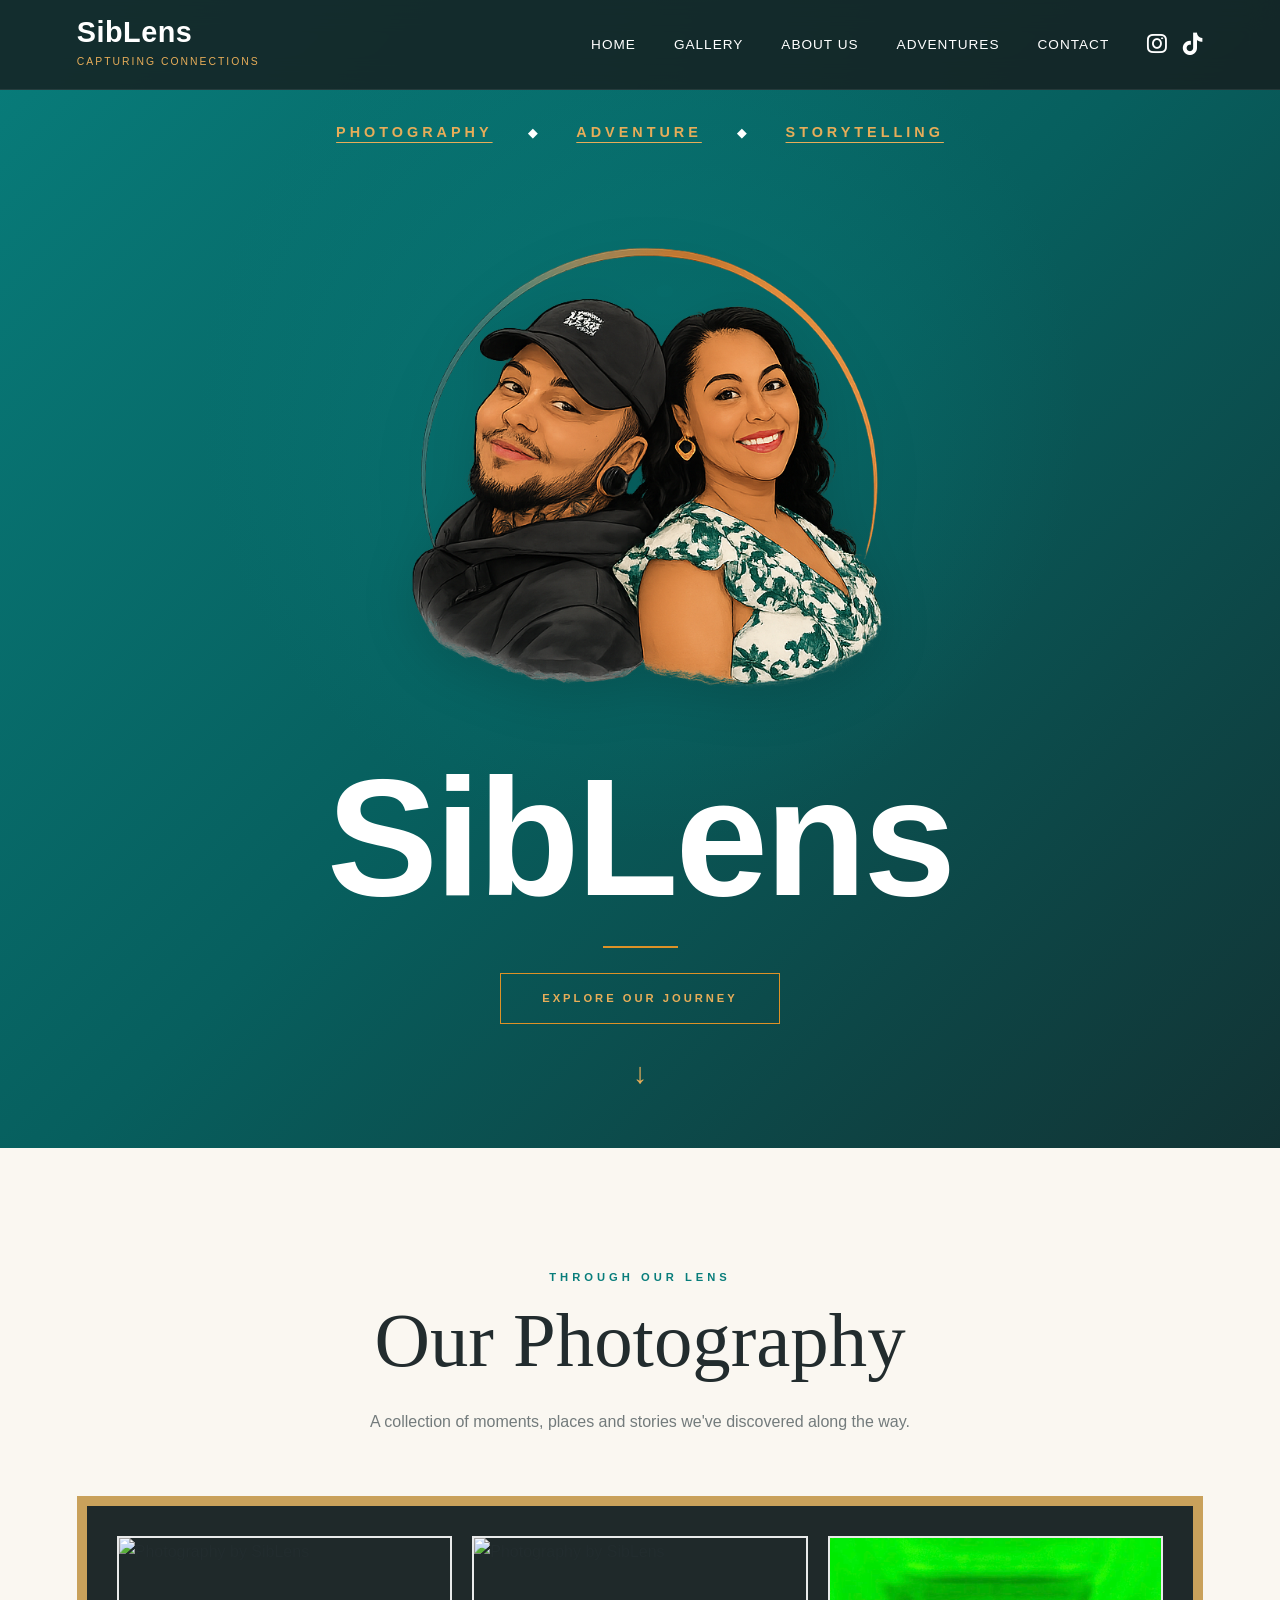
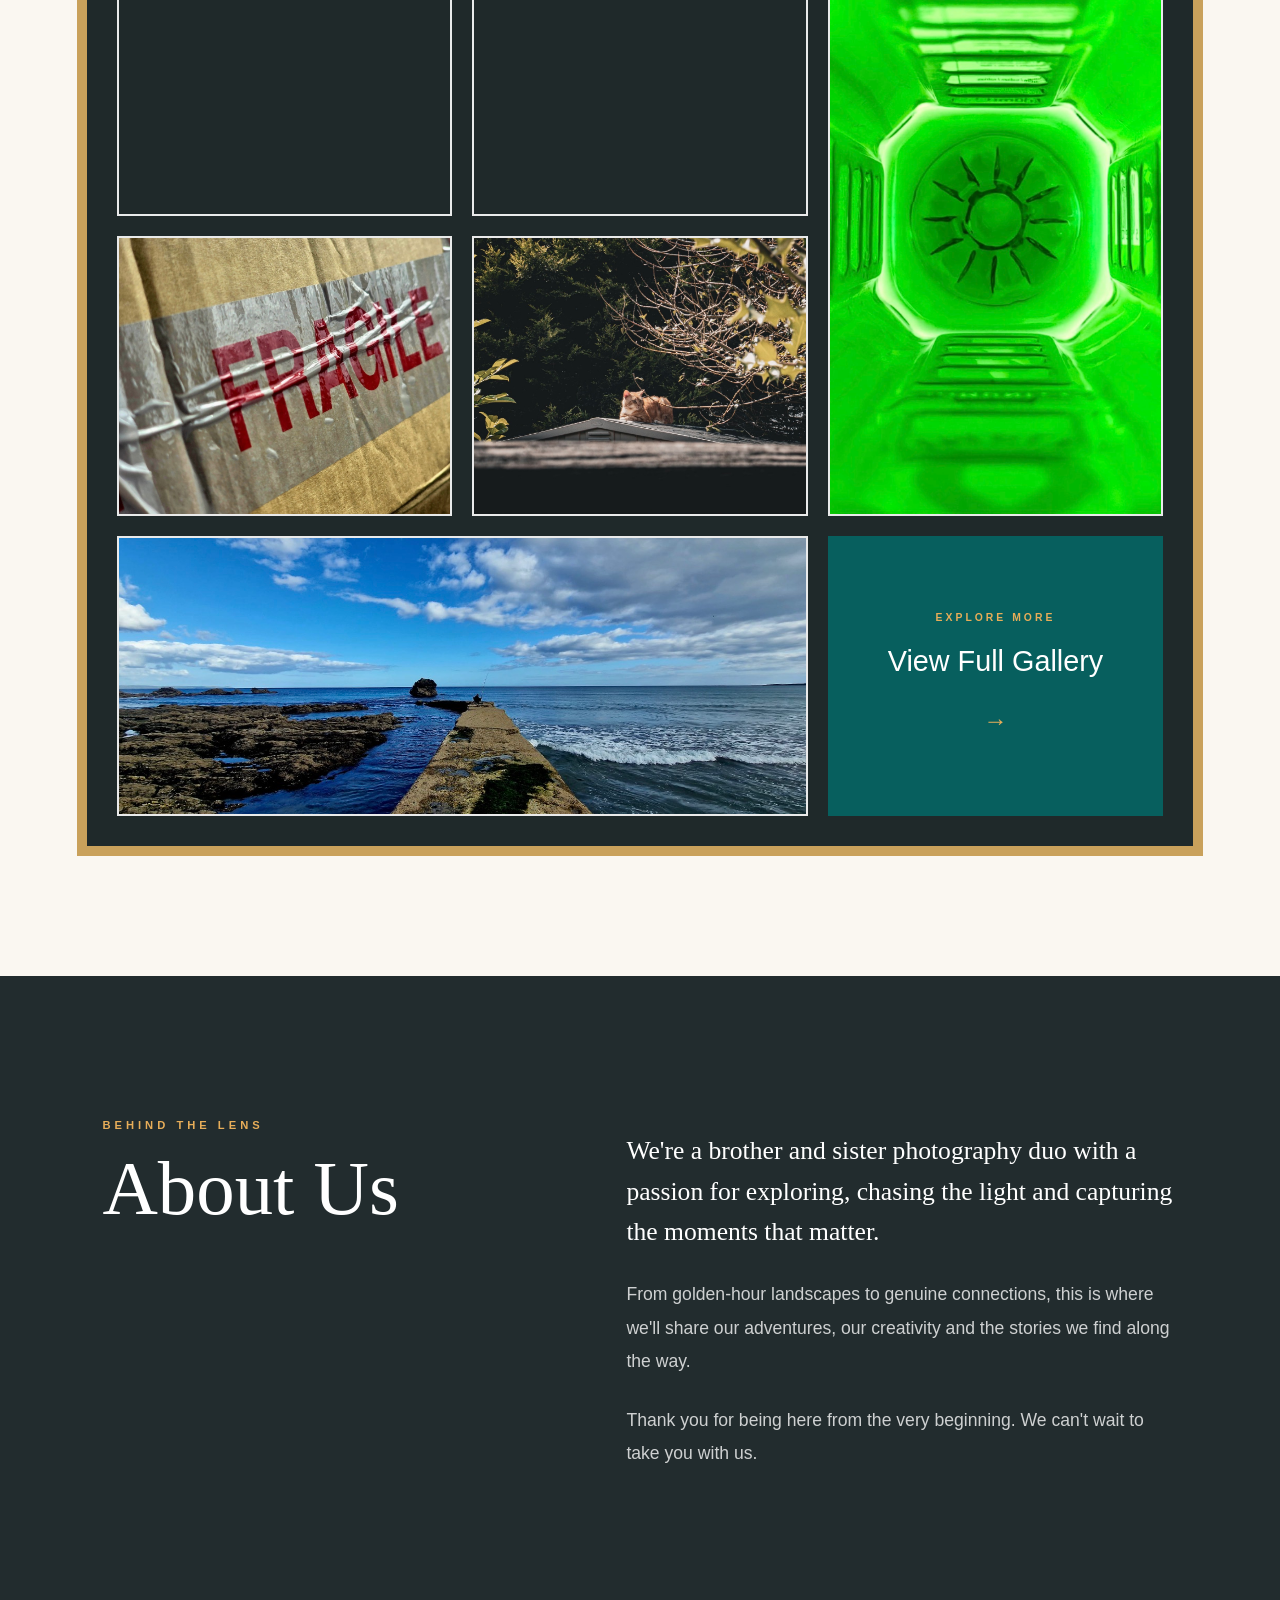
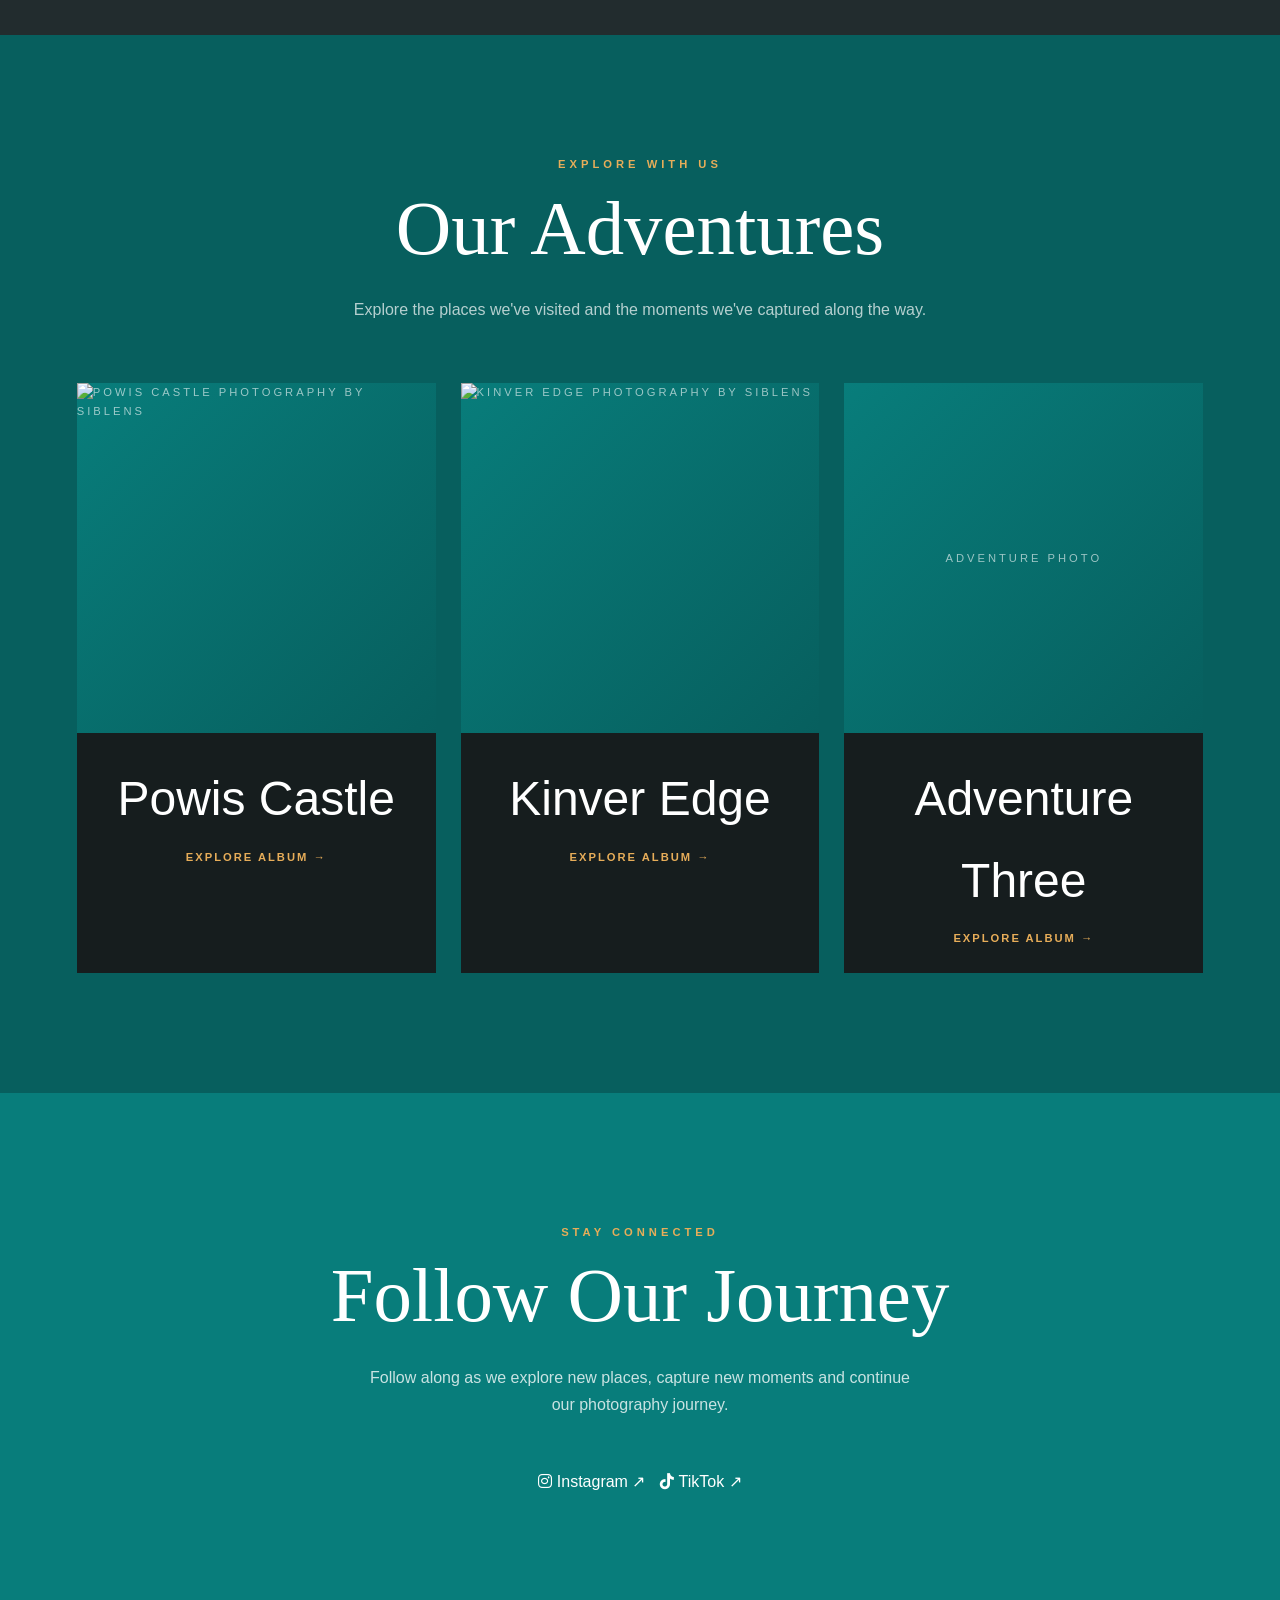
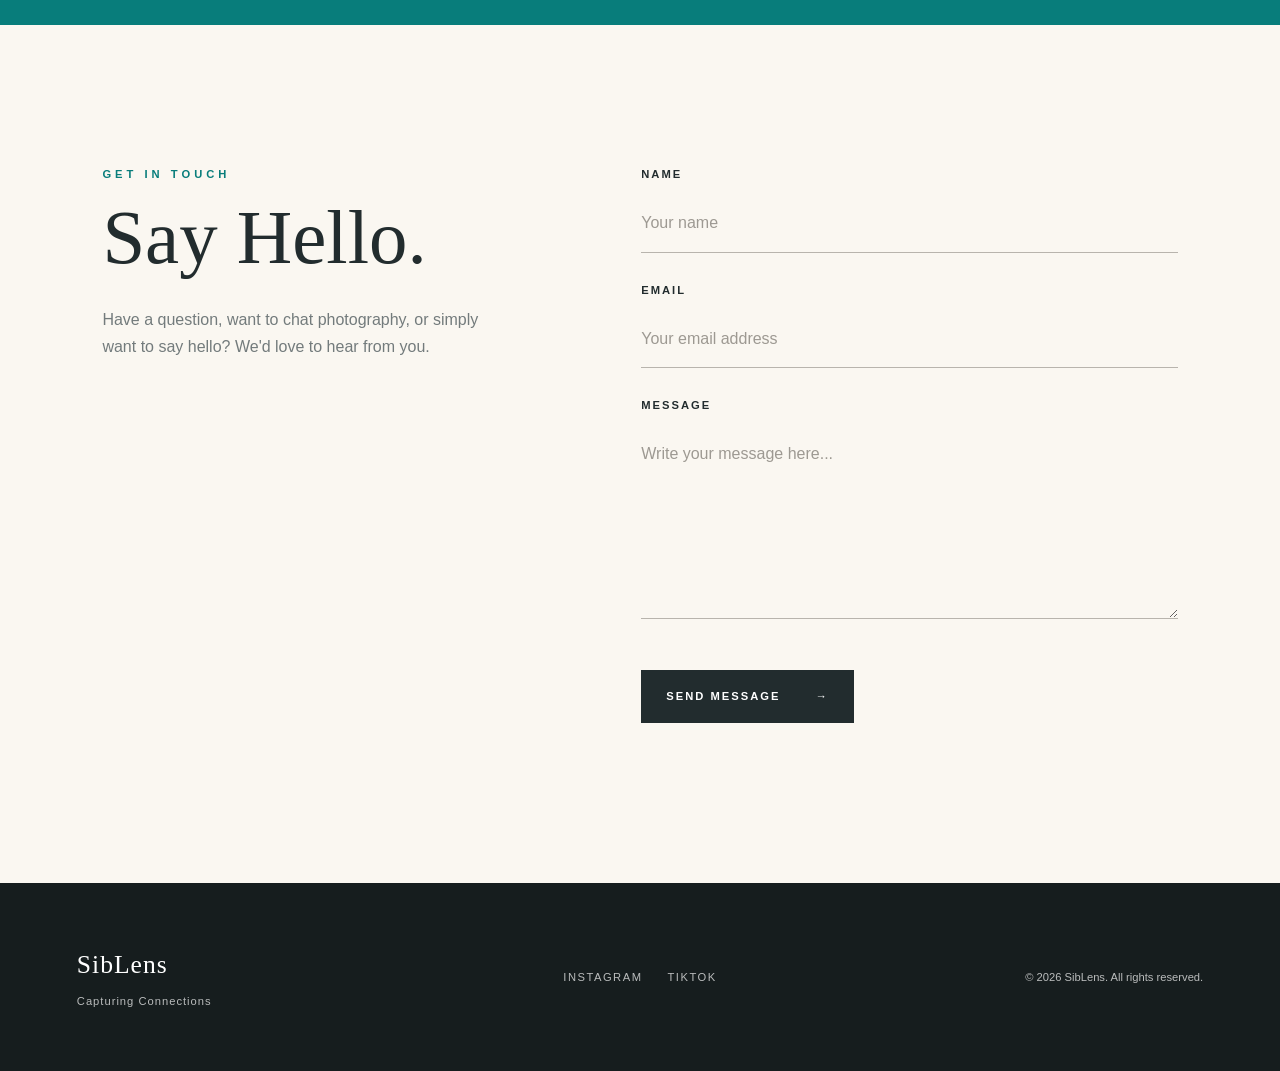
==== commit 75a49bce: "Update index.html" ====
--- a/index.html
+++ b/index.html
@@ -244,102 +244,7 @@
     </div>
 
 </section>
-
-
-<!-- =========================
-     ADVENTURES
-========================== -->
-
-<section class="adventures-section" id="adventures">
-
-    <div class="section-heading">
-
-        <p class="section-label">
-            Explore With Us
-        </p>
-
-        <h2>Our Adventures</h2>
-
-        <p class="section-intro">
-            Explore the places we've visited and the moments we've captured along the way.
-        </p>
-
-    </div>
-
-
-    <div class="adventures-grid">
-
-        <!-- Adventure Album 1 -->
-
-        <a href="powis-castle.html" class="adventure-card">
-
-            <div class="adventure-image">
-
-    <img
-        src="images/powis-castle-cover.jpg"
-        alt="Powis Castle photography by SibLens"
-    >
-
-</div>
-
-            <div class="adventure-info">
-
-                <h3>Powis Castle</h3>
-
-                <p>Explore Album →</p>
-
-            </div>
-
-        </a>
-
-
-        <!-- Adventure Album 2 -->
-
-        <a href="kinver-edge.html" class="adventure-card">
-
-            <div class="adventure-image">
-
-    <img
-        src="images/kinver-edge-cover.jpg"
-        alt="Kinver Edge photography by SibLens"
-    >
-
-</div>
-
-            <div class="adventure-info">
-
-                <h3>Kinver Edge</h3>
-
-                <p>Explore Album →</p>
-
-            </div>
-
-        </a>
-
-
-        <!-- Adventure Album 3 -->
-
-        <a href="#" class="adventure-card">
-
-            <div class="adventure-image">
-                <span>Adventure Photo</span>
-            </div>
-
-            <div class="adventure-info">
-
-                <h3>Adventure Three</h3>
-
-                <p>Explore Album →</p>
-
-            </div>
-
-        </a>
-
-    </div>
-
-</section>
-
-        <!-- =========================
+   <!-- =========================
              ABOUT US
         ========================== -->
 
@@ -382,6 +287,100 @@
             </div>
 
         </section>
+
+<!-- =========================
+     ADVENTURES
+========================== -->
+
+<section class="adventures-section" id="adventures">
+
+    <div class="section-heading">
+
+        <p class="section-label">
+            Explore With Us
+        </p>
+
+        <h2>Our Adventures</h2>
+
+        <p class="section-intro">
+            Explore the places we've visited and the moments we've captured along the way.
+        </p>
+
+    </div>
+
+
+    <div class="adventures-grid">
+
+        <!-- Adventure Album 1 -->
+
+        <a href="powis-castle.html" class="adventure-card">
+
+            <div class="adventure-image">
+
+    <img
+        src="images/powis-castle-cover.jpg"
+        alt="Powis Castle photography by SibLens"
+    >
+
+</div>
+
+            <div class="adventure-info">
+
+                <h3>Powis Castle</h3>
+
+                <p>Explore Album →</p>
+
+            </div>
+
+        </a>
+
+
+        <!-- Adventure Album 2 -->
+
+        <a href="kinver-edge.html" class="adventure-card">
+
+            <div class="adventure-image">
+
+    <img
+        src="images/kinver-edge-cover.jpg"
+        alt="Kinver Edge photography by SibLens"
+    >
+
+</div>
+
+            <div class="adventure-info">
+
+                <h3>Kinver Edge</h3>
+
+                <p>Explore Album →</p>
+
+            </div>
+
+        </a>
+
+
+        <!-- Adventure Album 3 -->
+
+        <a href="#" class="adventure-card">
+
+            <div class="adventure-image">
+                <span>Adventure Photo</span>
+            </div>
+
+            <div class="adventure-info">
+
+                <h3>Adventure Three</h3>
+
+                <p>Explore Album →</p>
+
+            </div>
+
+        </a>
+
+    </div>
+
+</section>
+
 
 
         <!-- =========================
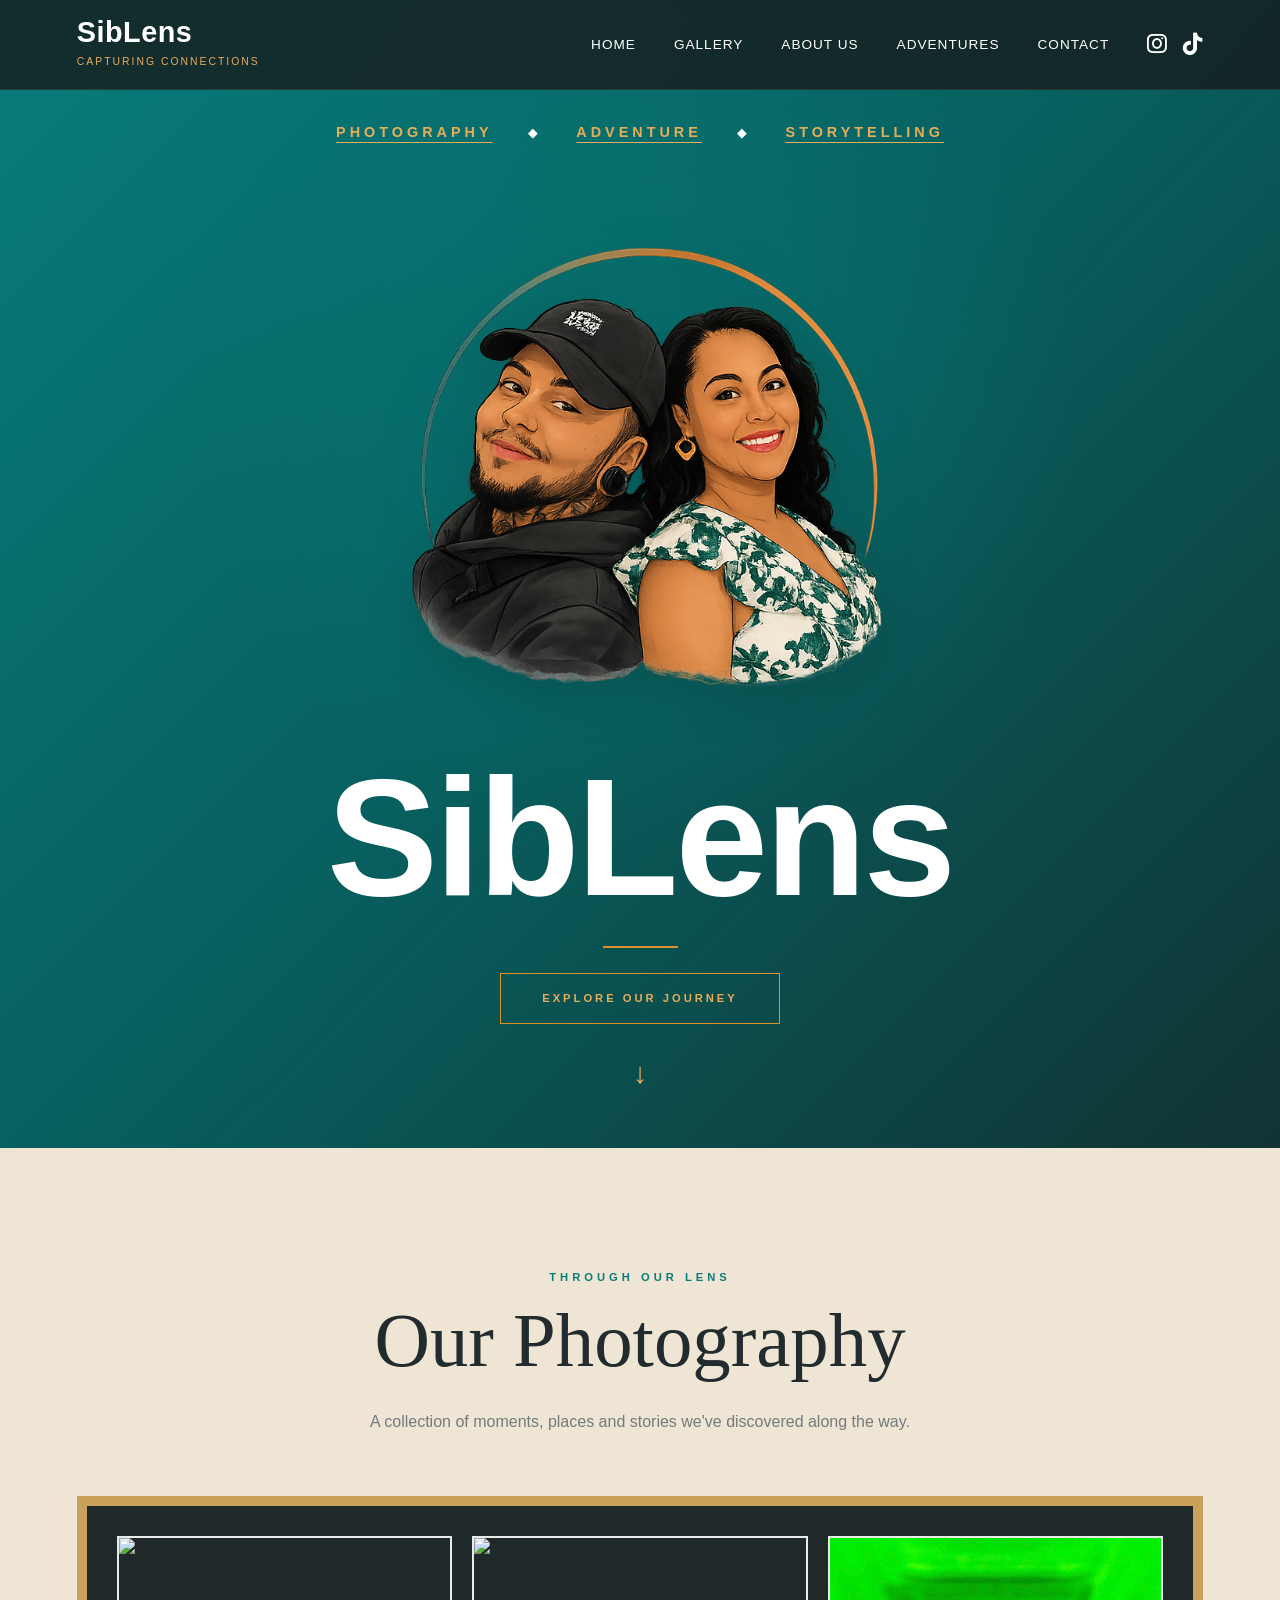
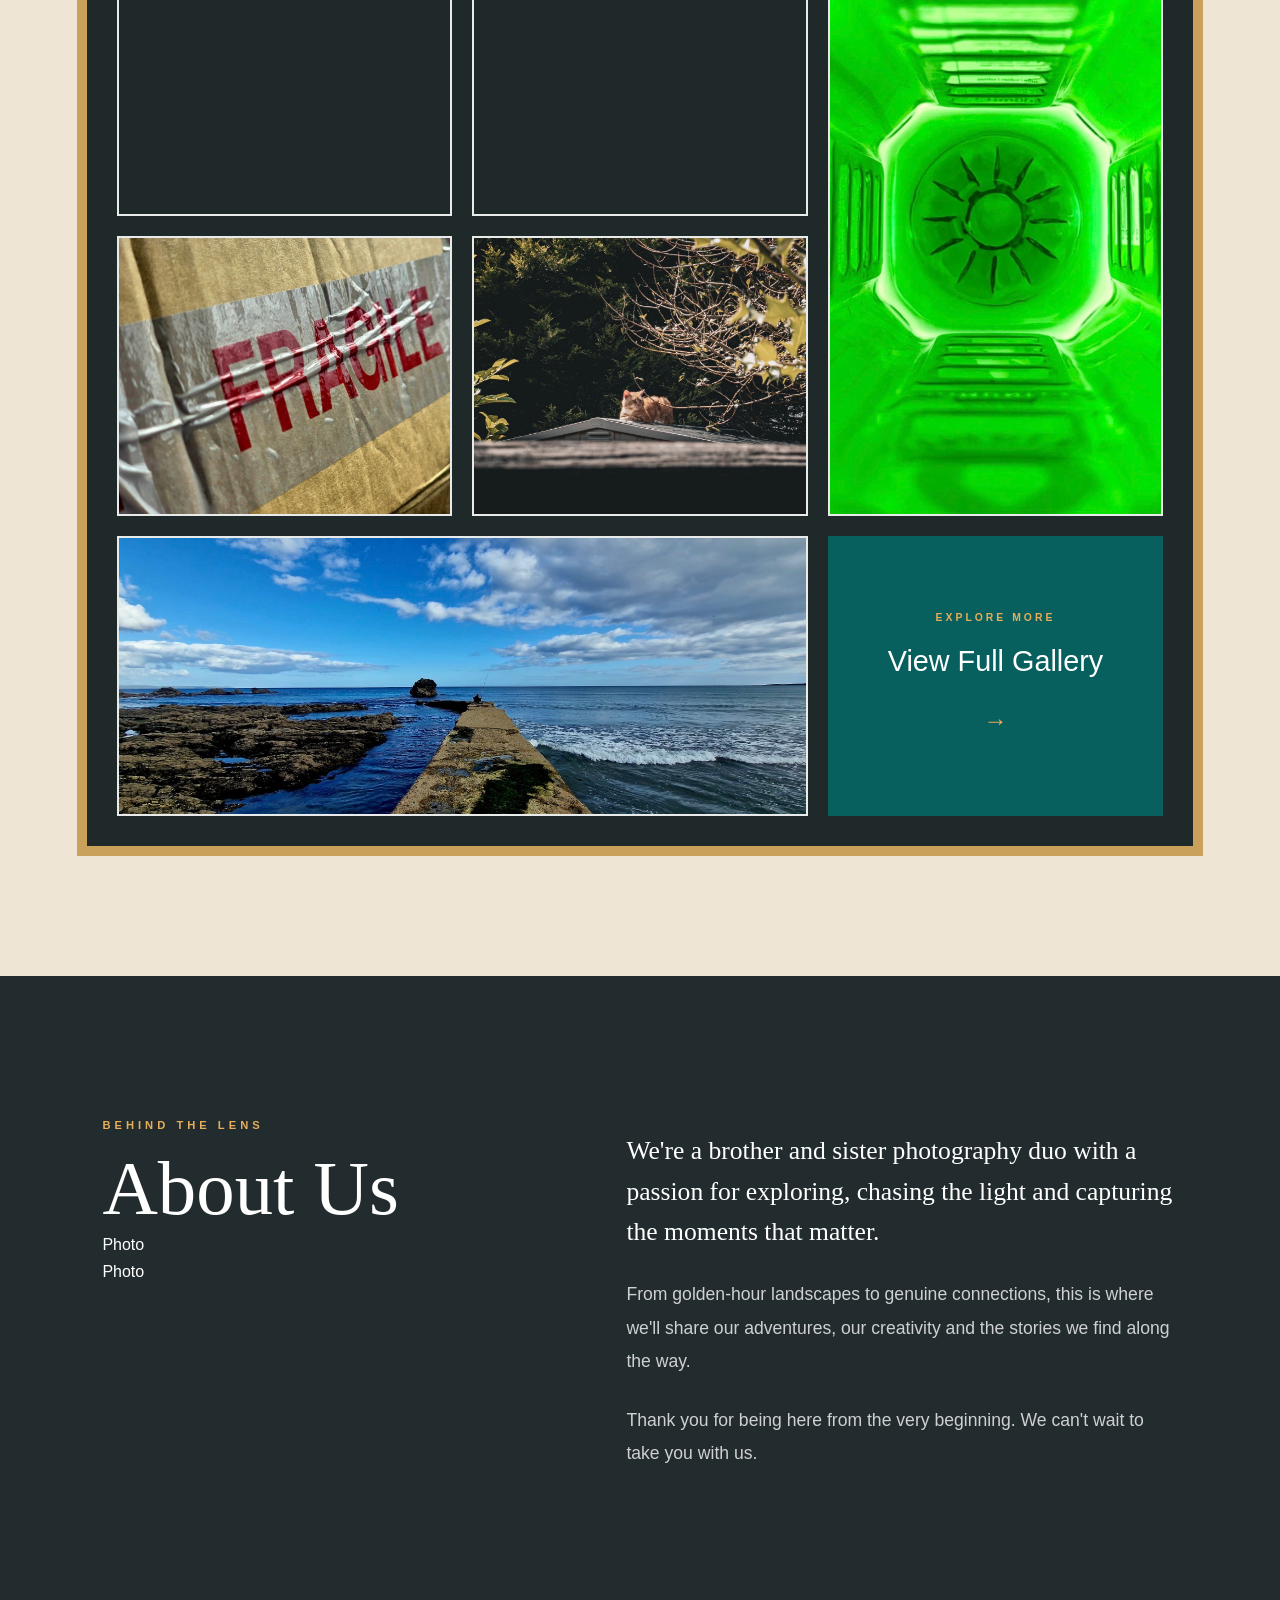
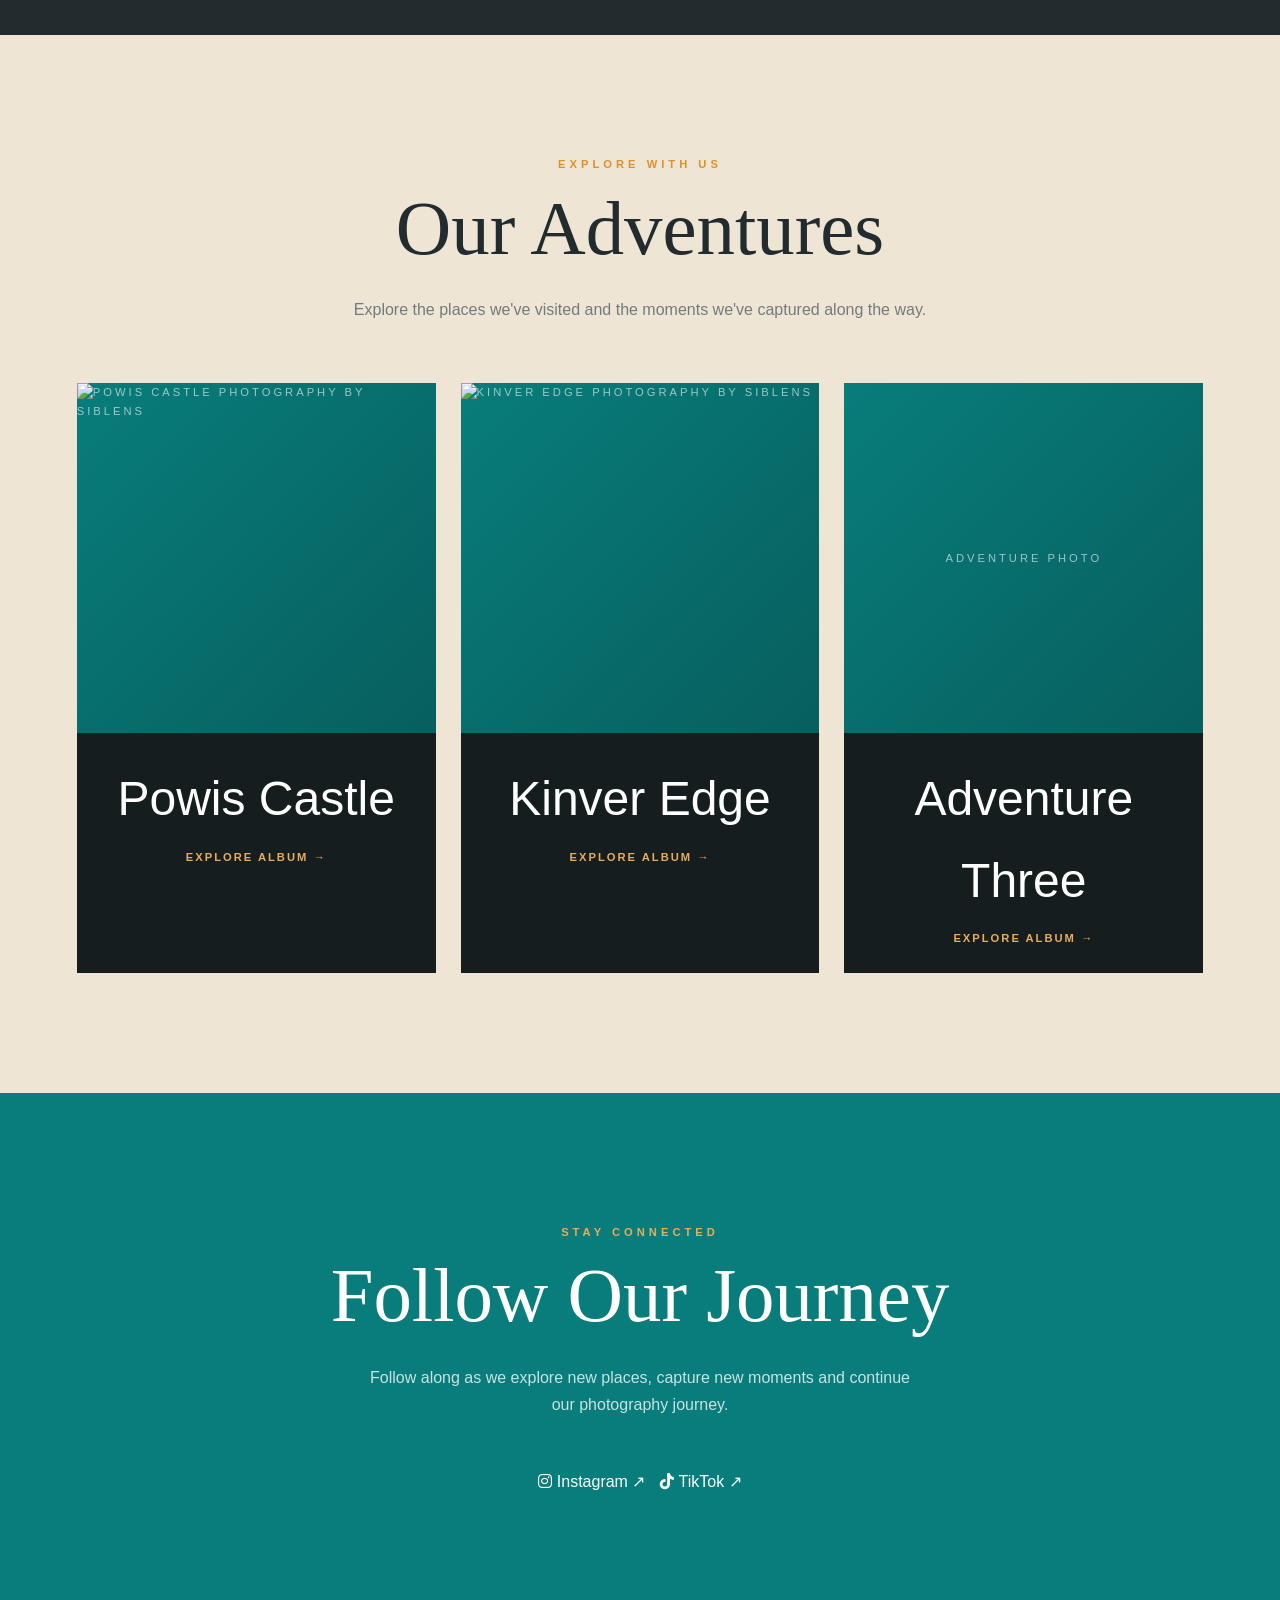
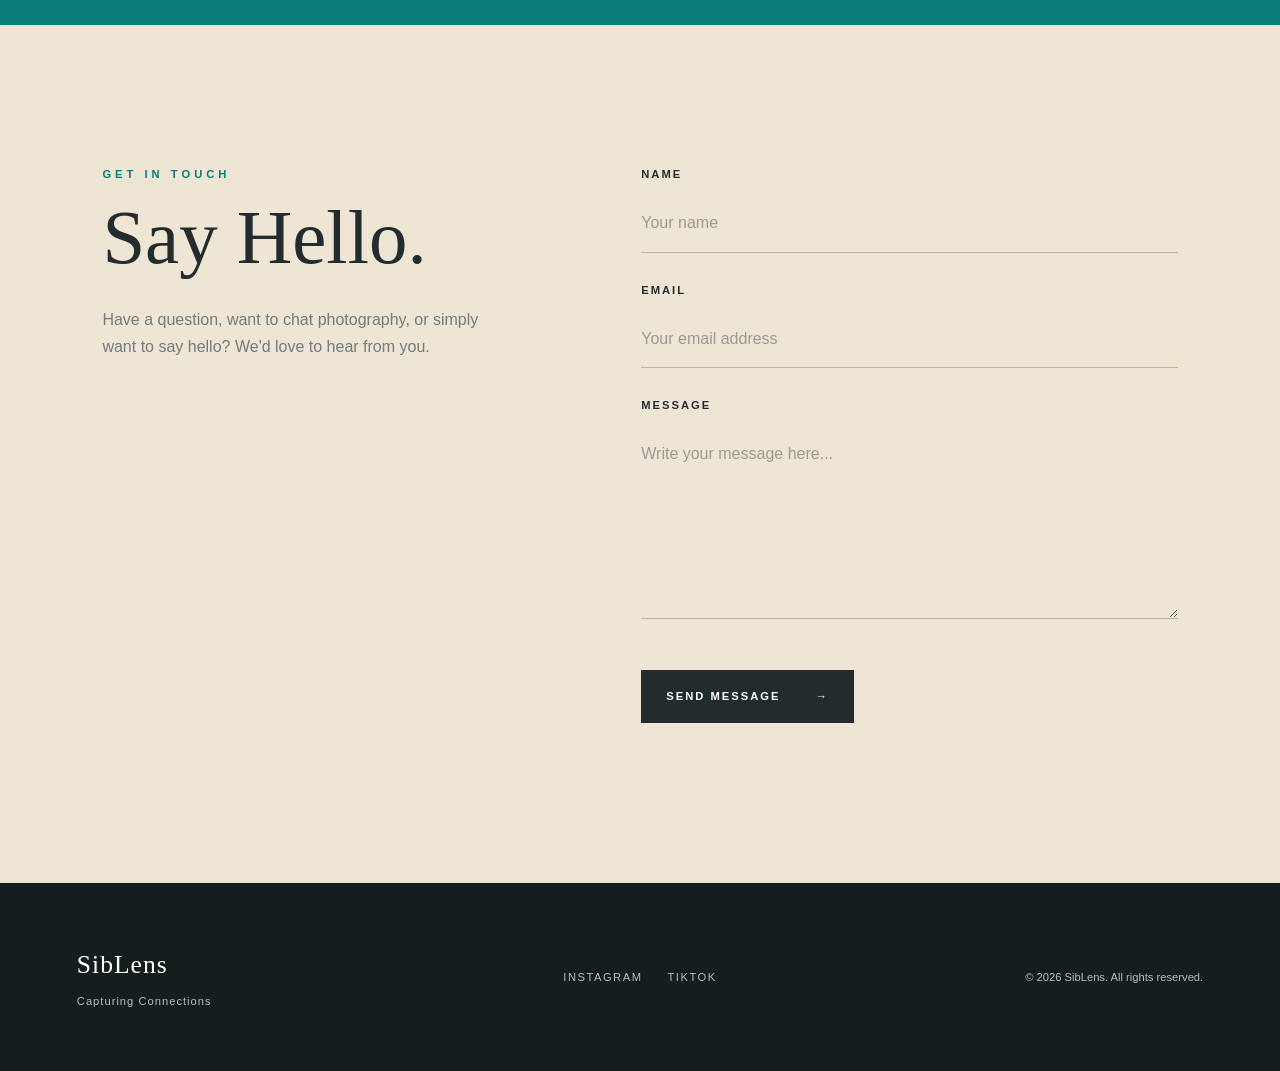
==== commit c4380312: "Update index.html" ====
--- a/index.html
+++ b/index.html
@@ -254,13 +254,26 @@
 
                 <div class="about-title">
 
-                    <p class="section-label">
-                        Behind The Lens
-                    </p>
-
-                    <h2>About Us</h2>
-
-                </div>
+    <p class="section-label">
+        Behind The Lens
+    </p>
+
+    <h2>About Us</h2>
+
+
+    <div class="about-portraits">
+
+        <div class="about-portrait">
+            <span>Photo</span>
+        </div>
+
+        <div class="about-portrait">
+            <span>Photo</span>
+        </div>
+
+    </div>
+
+</div>
 
 
                 <div class="about-text">
--- a/style.css
+++ b/style.css
@@ -15,7 +15,7 @@
     --gold-light: #e7ad59;
     --charcoal: #222c2e;
     --dark: #161d1e;
-    --cream: #faf7f1;
+    --cream: #eee5d5;
     --white: #ffffff;
     --grey: #737b7c;
     --light-grey: #ece9e3;
@@ -657,20 +657,20 @@
 
 .adventures-section {
     padding: 120px 6%;
-    background: var(--teal-dark);
-    color: var(--white);
+    background: var(--cream);
+    color: var(--charcoal);
 }
 
 .adventures-section .section-label {
-    color: var(--gold-light);
+    color: var(--gold);
 }
 
 .adventures-section .section-heading h2 {
-    color: var(--white);
+    color: var(--charcoal);
 }
 
 .adventures-section .section-intro {
-    color: rgba(255, 255, 255, 0.7);
+    color: var(--grey);
 }
 
 
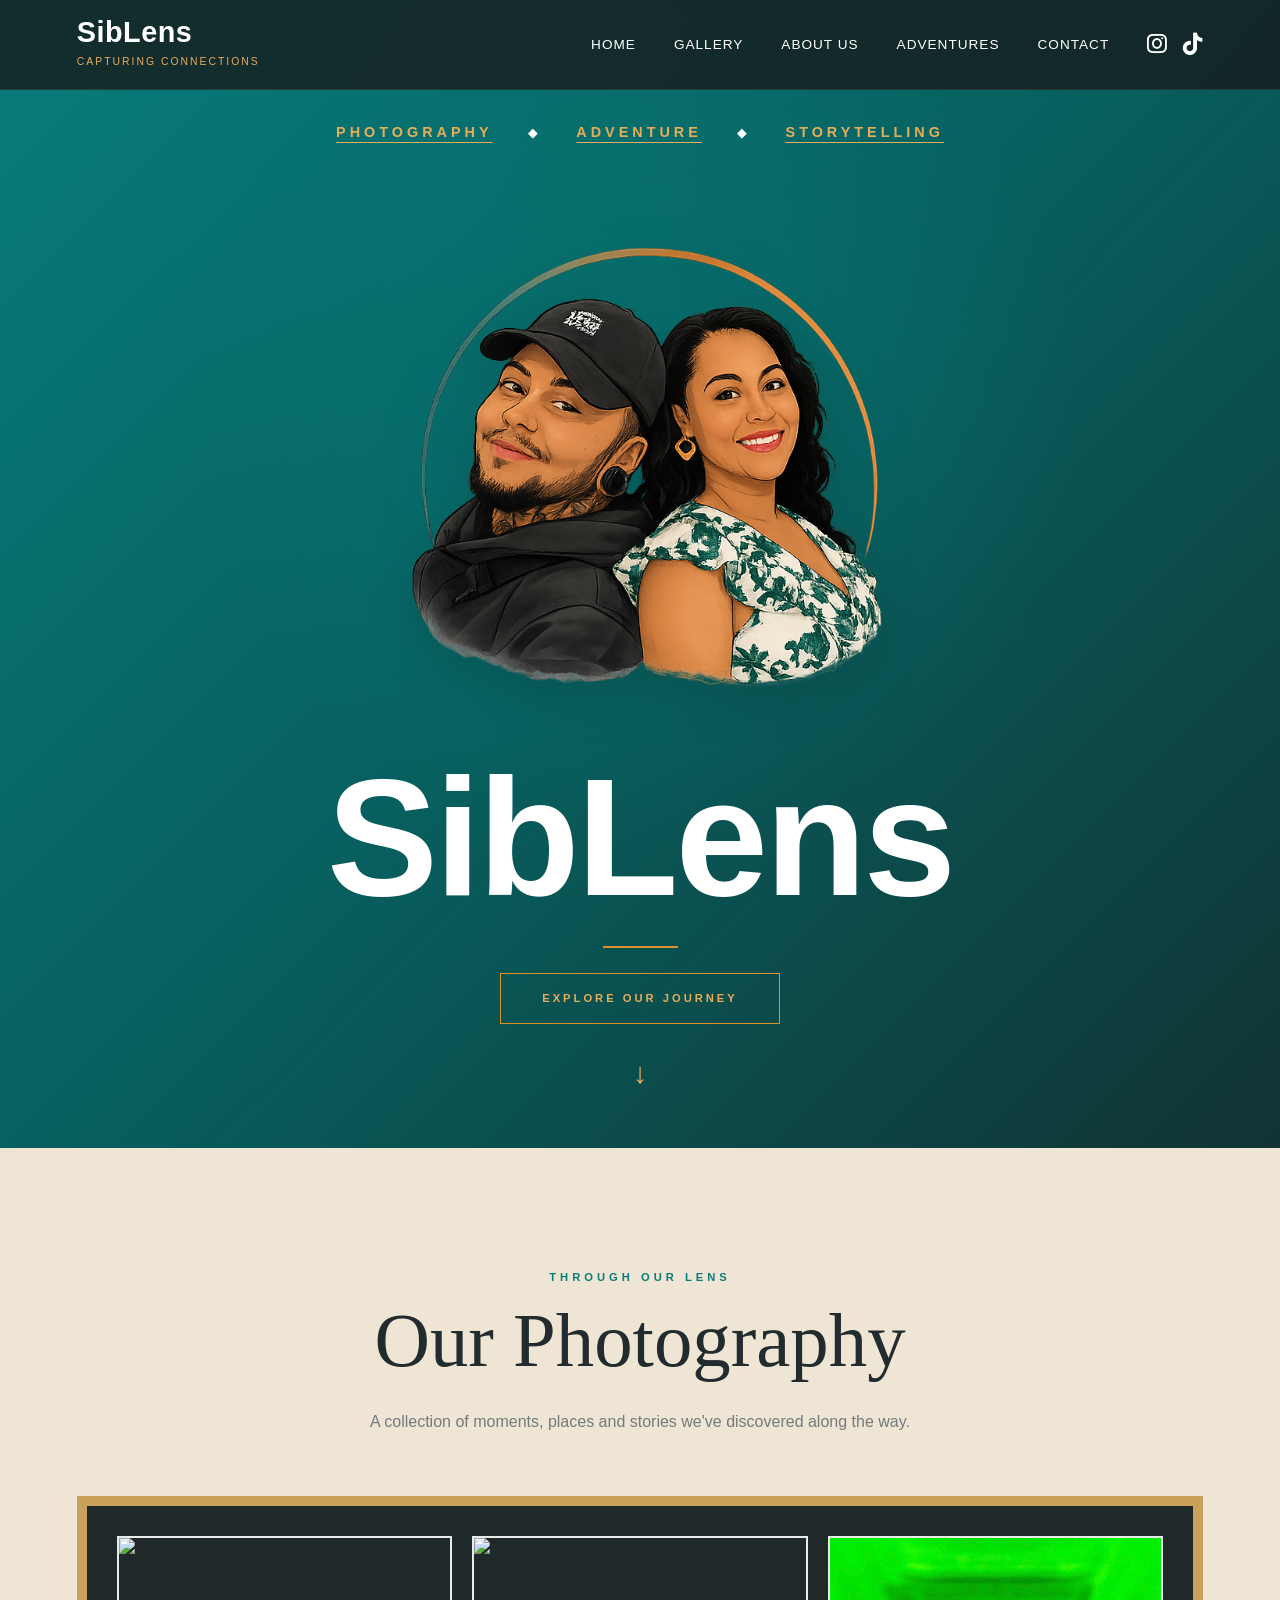
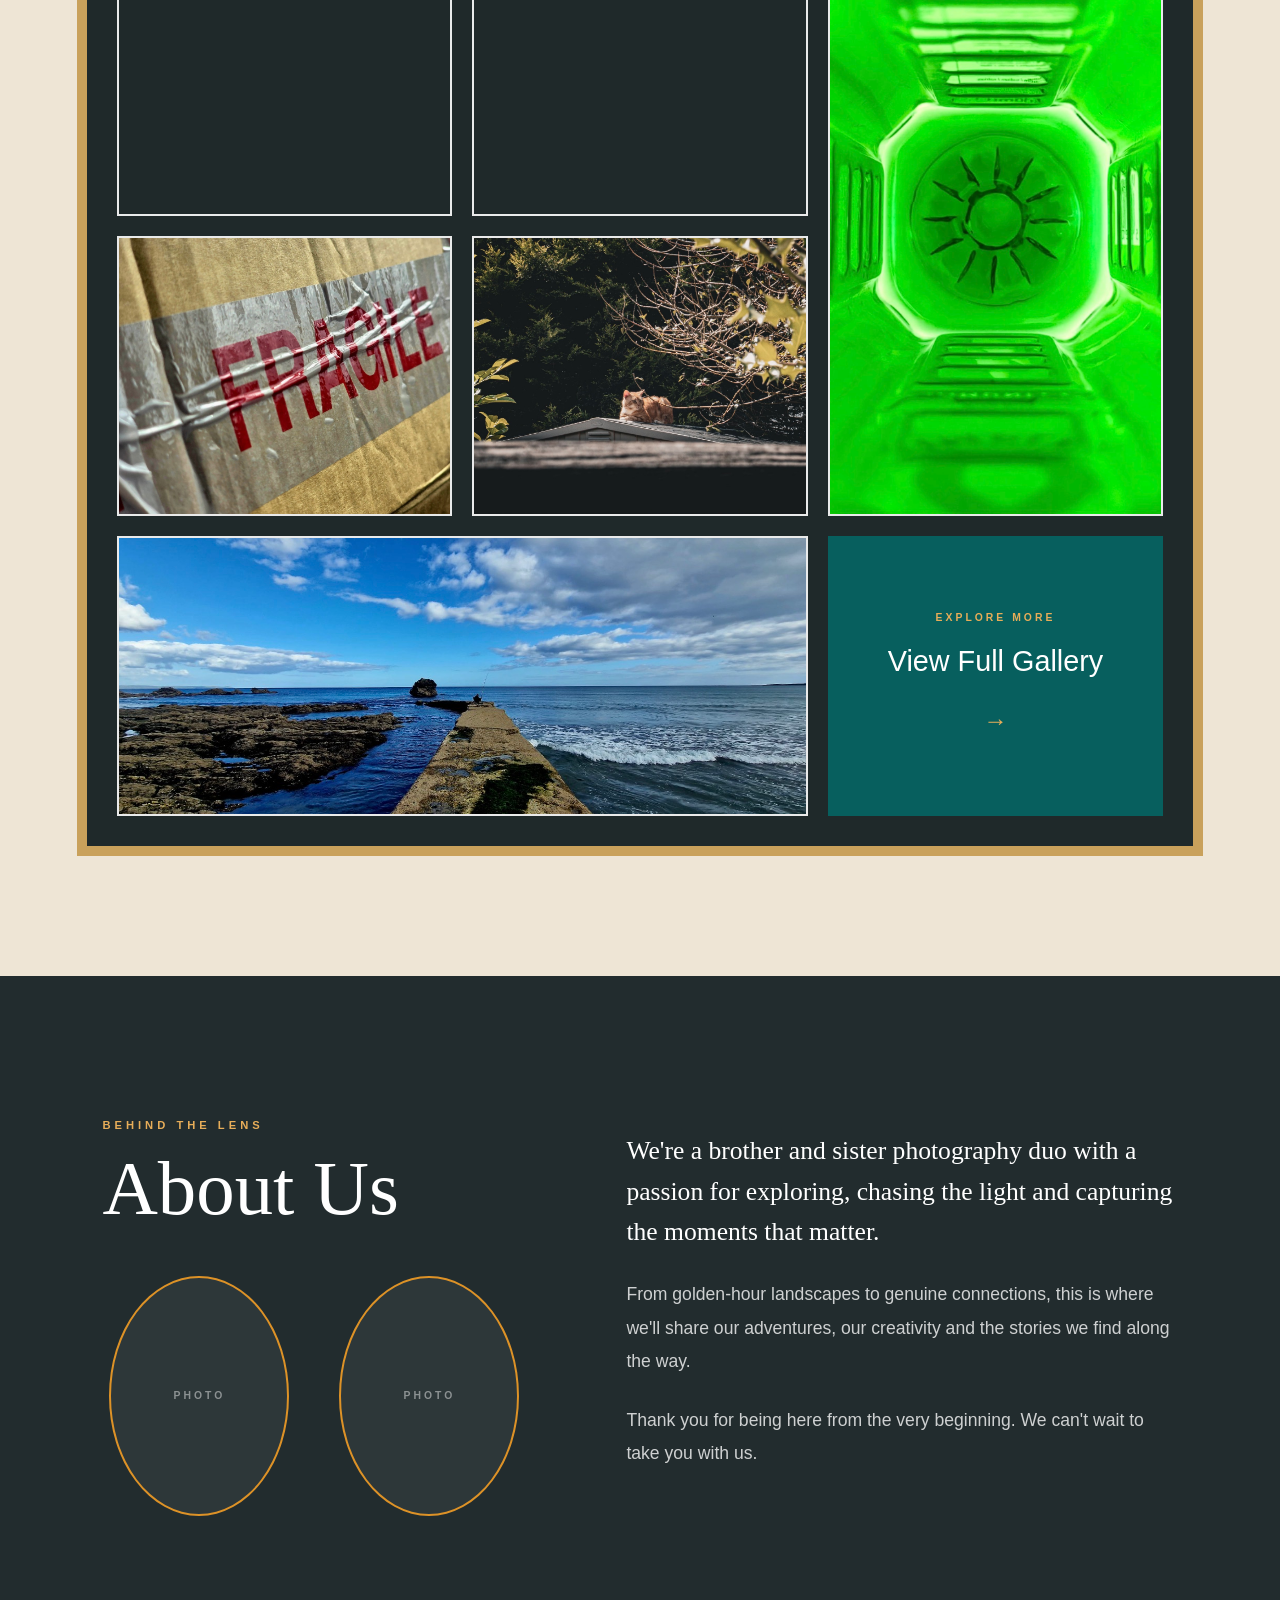
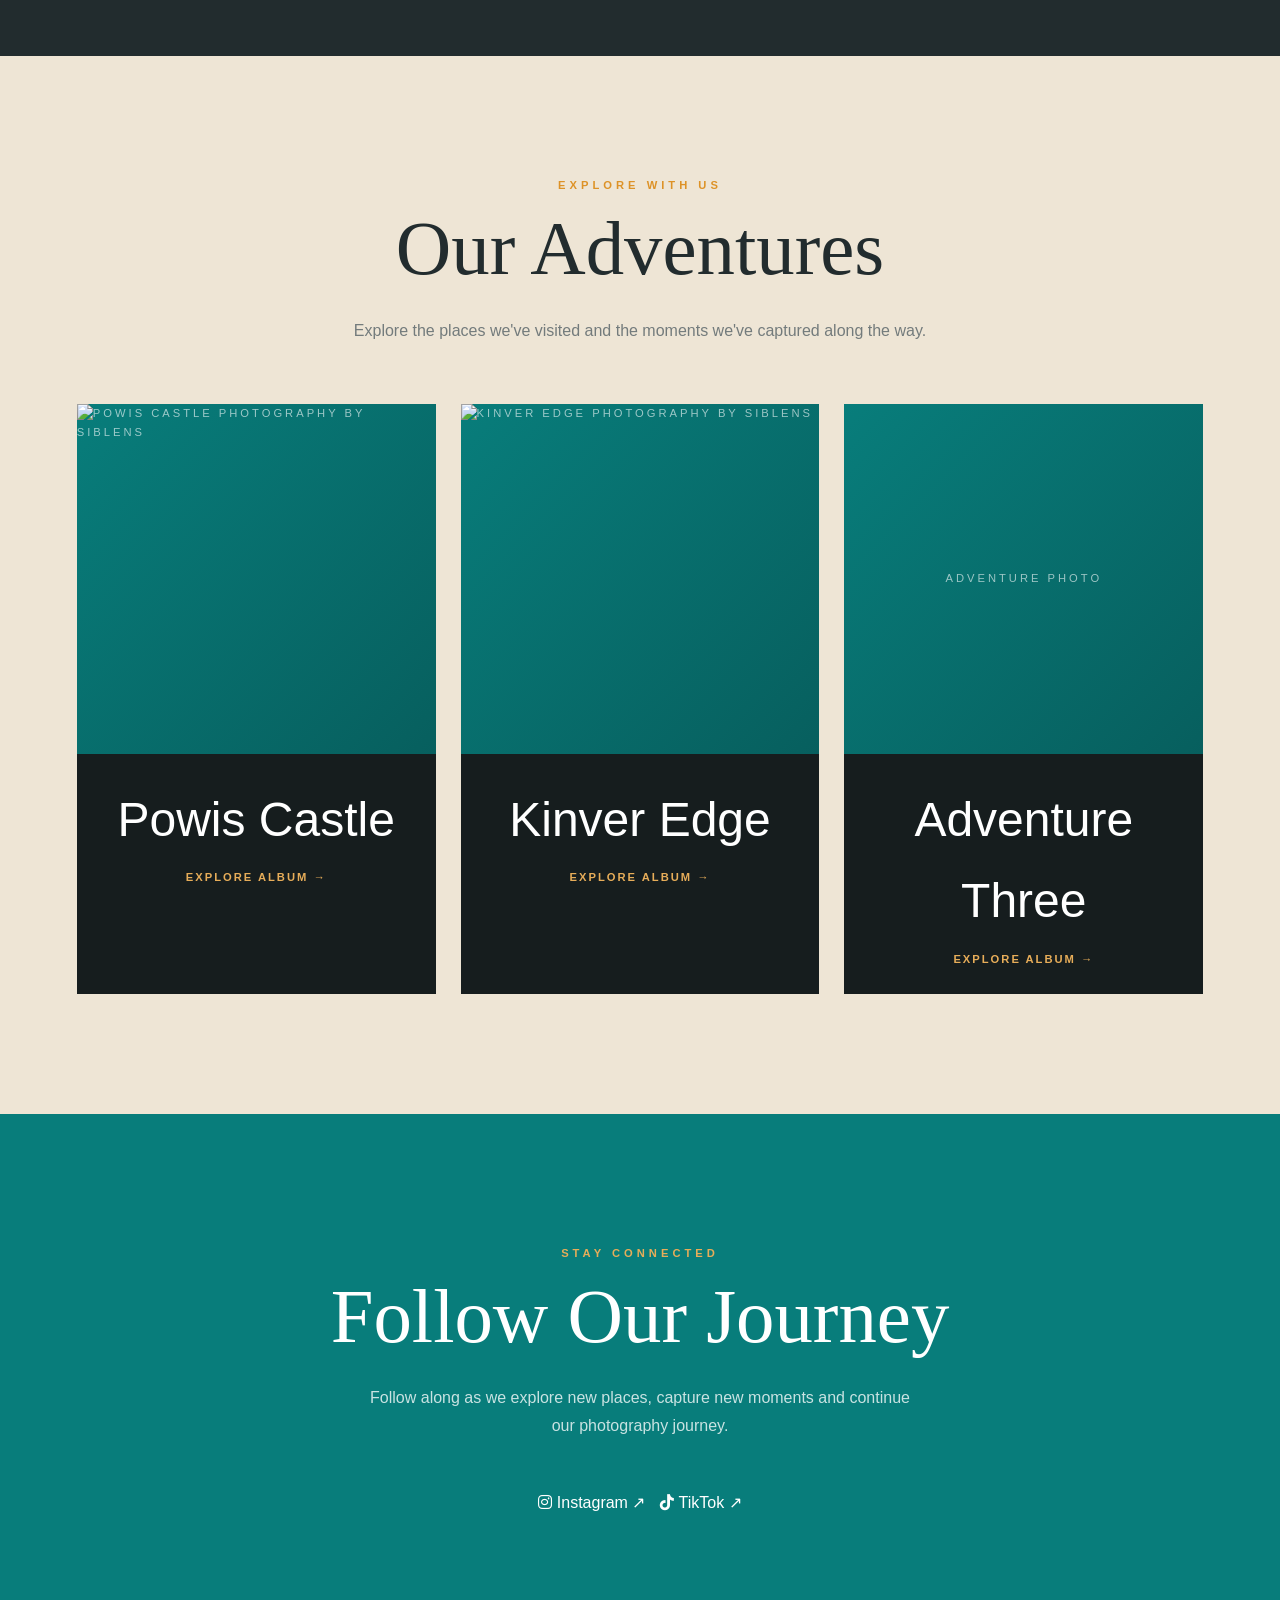
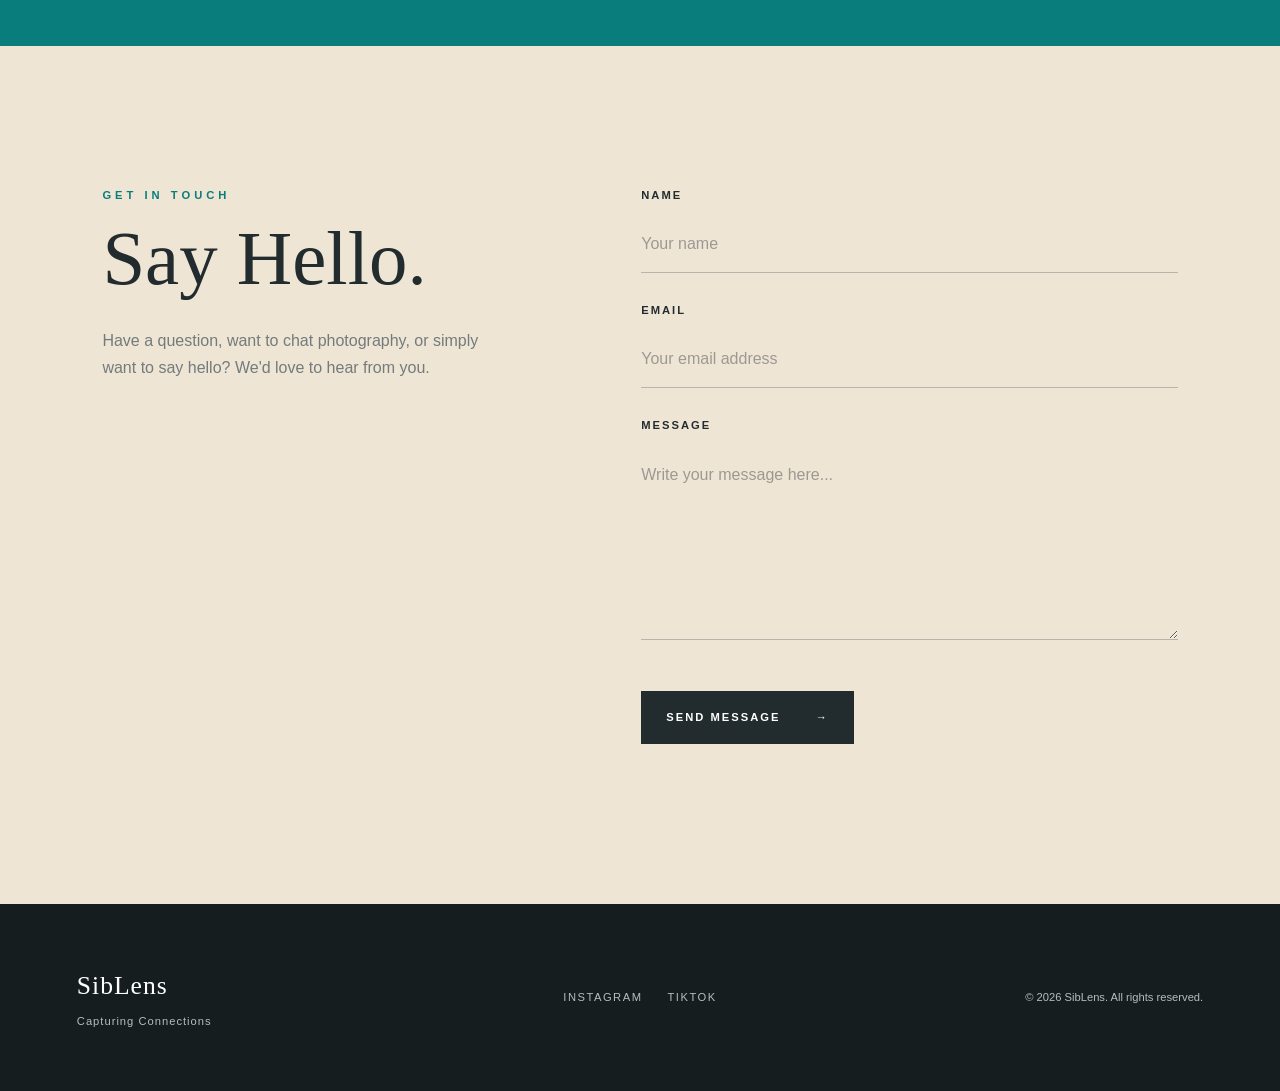
==== commit 32ec3c40: "Update index.html" ====
--- a/index.html
+++ b/index.html
@@ -576,15 +576,23 @@
 
         <div class="footer-social">
 
-            <a href="#">
-                Instagram
-            </a>
-
-            <a href="#">
-                TikTok
-            </a>
-
-        </div>
+    <a
+        href="https://www.instagram.com/siblensltd/"
+        target="_blank"
+        rel="noopener noreferrer"
+    >
+        Instagram
+    </a>
+
+    <a
+        href="https://www.tiktok.com/@siblens1"
+        target="_blank"
+        rel="noopener noreferrer"
+    >
+        TikTok
+    </a>
+
+</div>
 
 
         <p class="copyright">
--- a/style.css
+++ b/style.css
@@ -832,7 +832,44 @@
 
     line-height: 1.6;
 }
-
+/* About Us portrait placeholders */
+
+.about-portraits {
+    display: flex;
+    align-items: center;
+    justify-content: center;
+
+    gap: 50px;
+
+    margin-top: 45px;
+}
+
+.about-portrait {
+    width: 180px;
+    height: 240px;
+
+    display: flex;
+    align-items: center;
+    justify-content: center;
+
+    border-radius: 50%;
+
+    border: 2px solid var(--gold);
+
+    background: rgba(255, 255, 255, 0.05);
+
+    overflow: hidden;
+}
+
+.about-portrait span {
+    color: rgba(255, 255, 255, 0.45);
+
+    font-size: 0.65rem;
+    font-weight: 600;
+
+    letter-spacing: 3px;
+    text-transform: uppercase;
+}
 
 /* =========================================
    SOCIAL SECTION
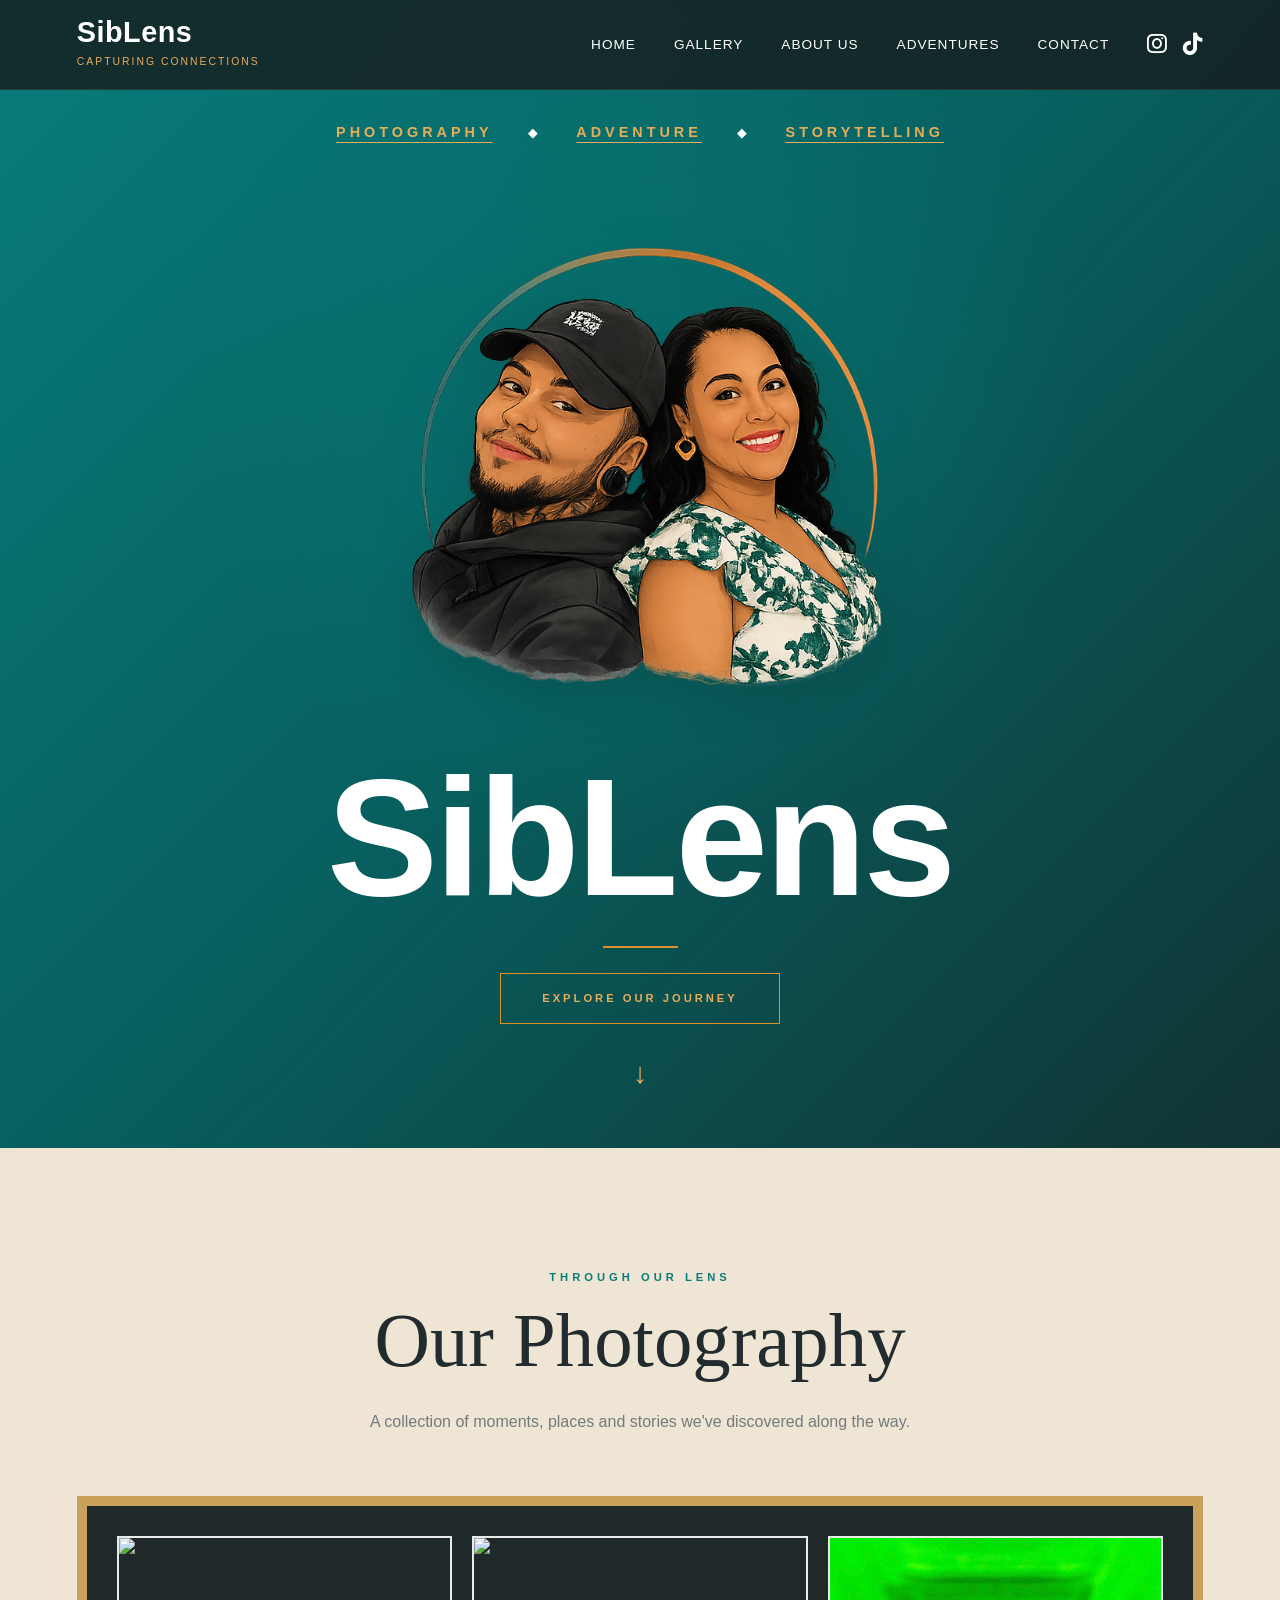
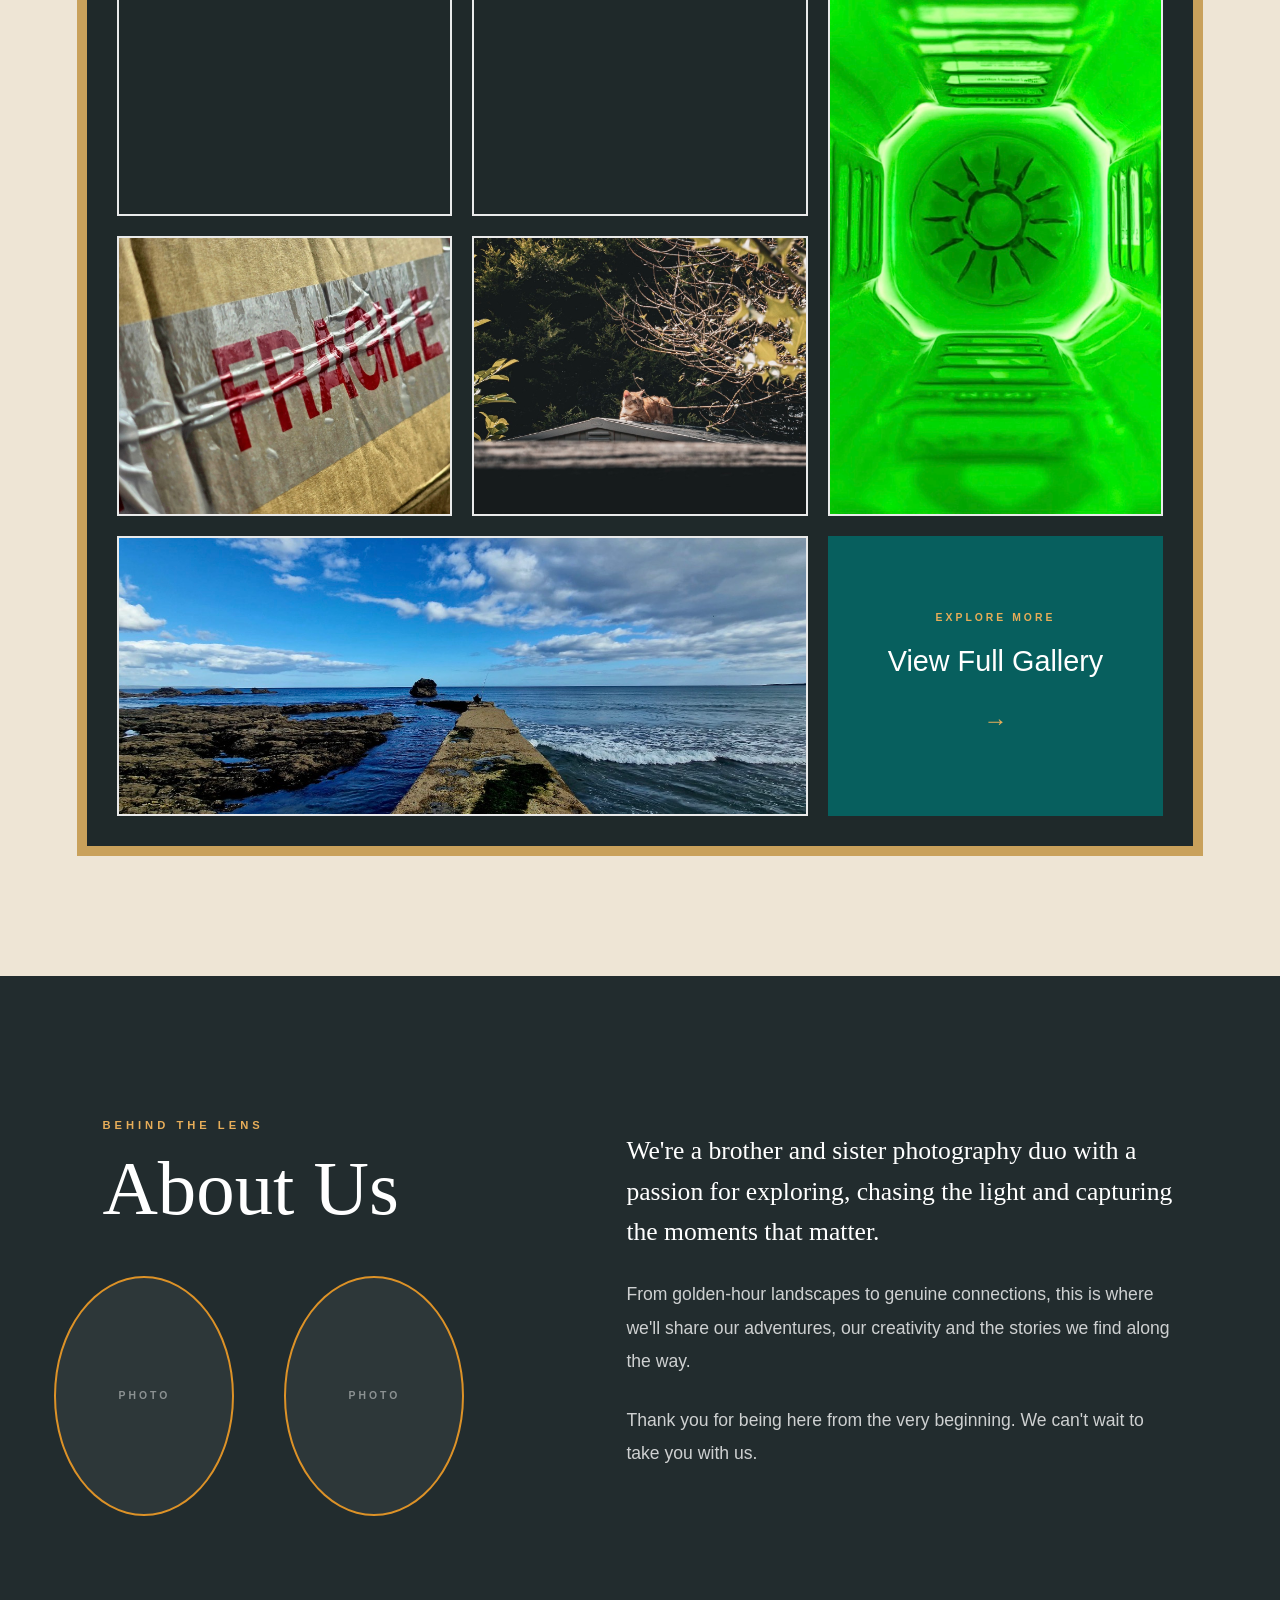
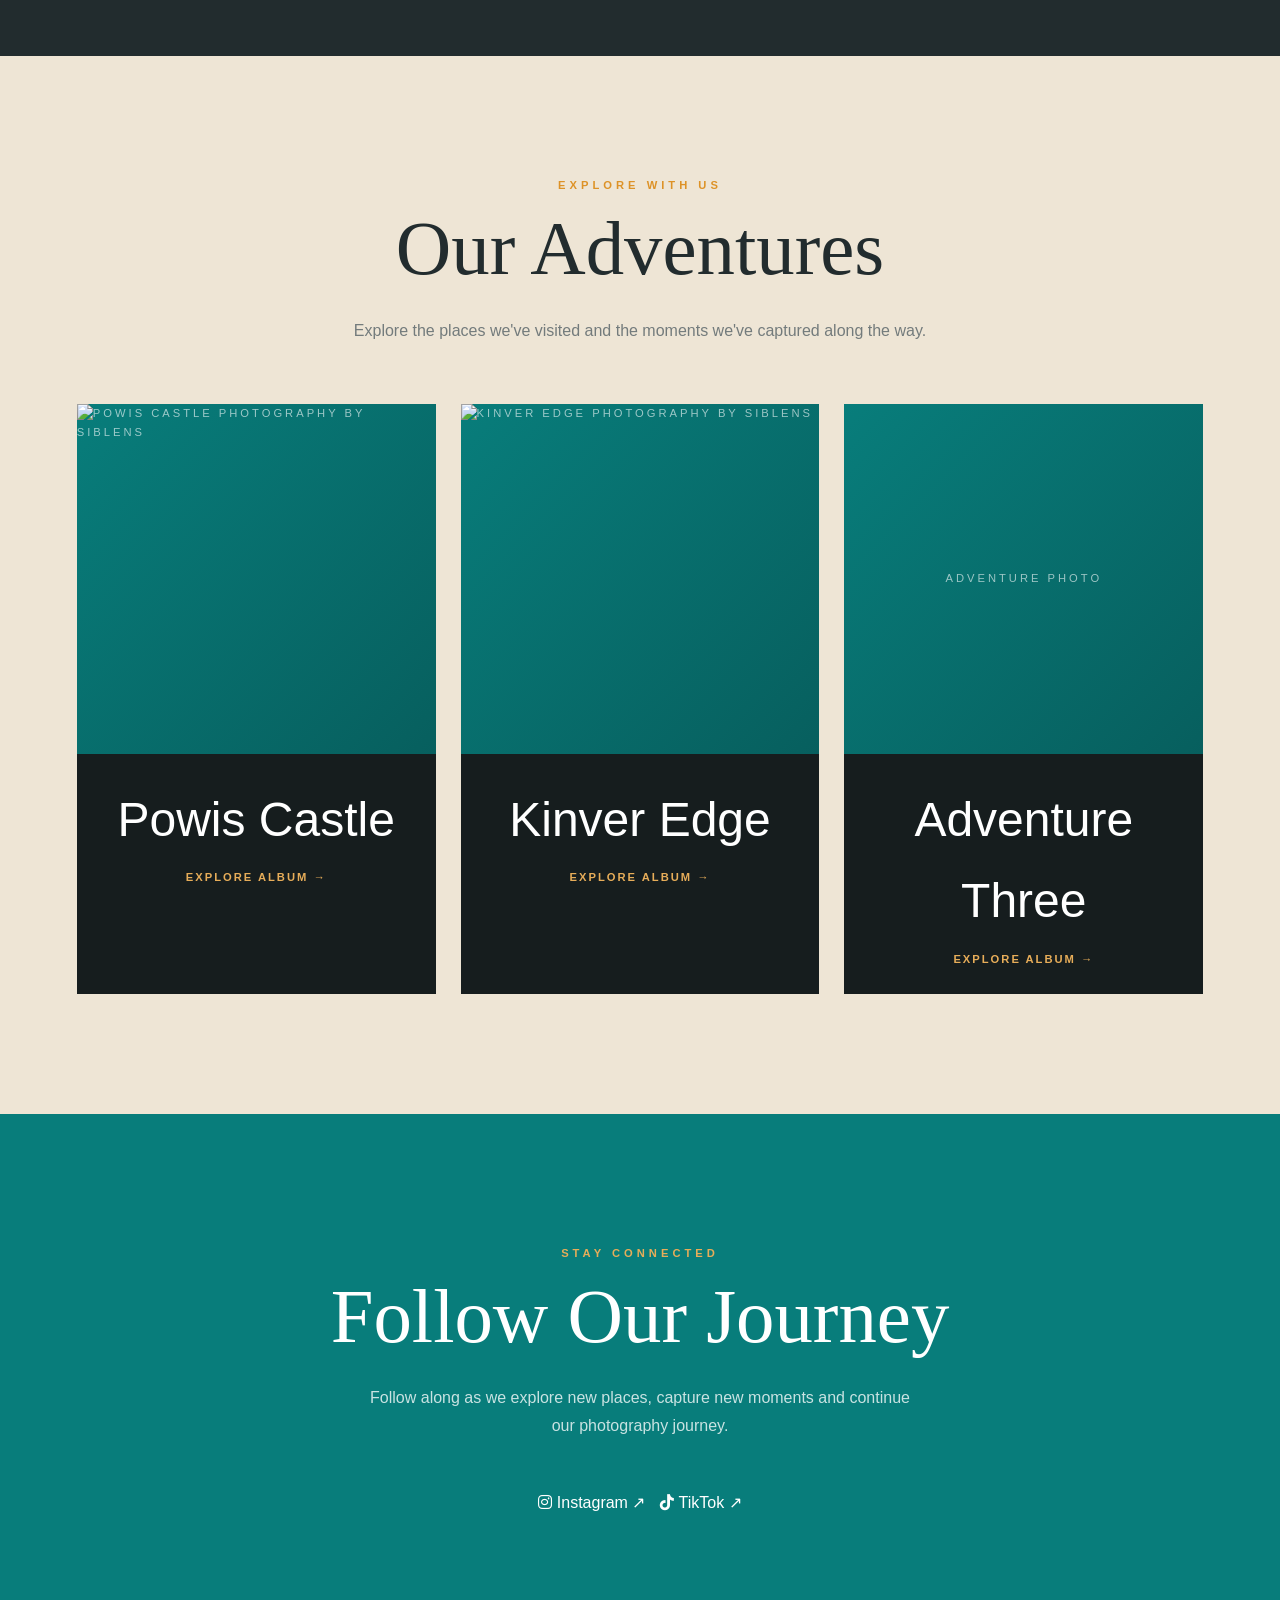
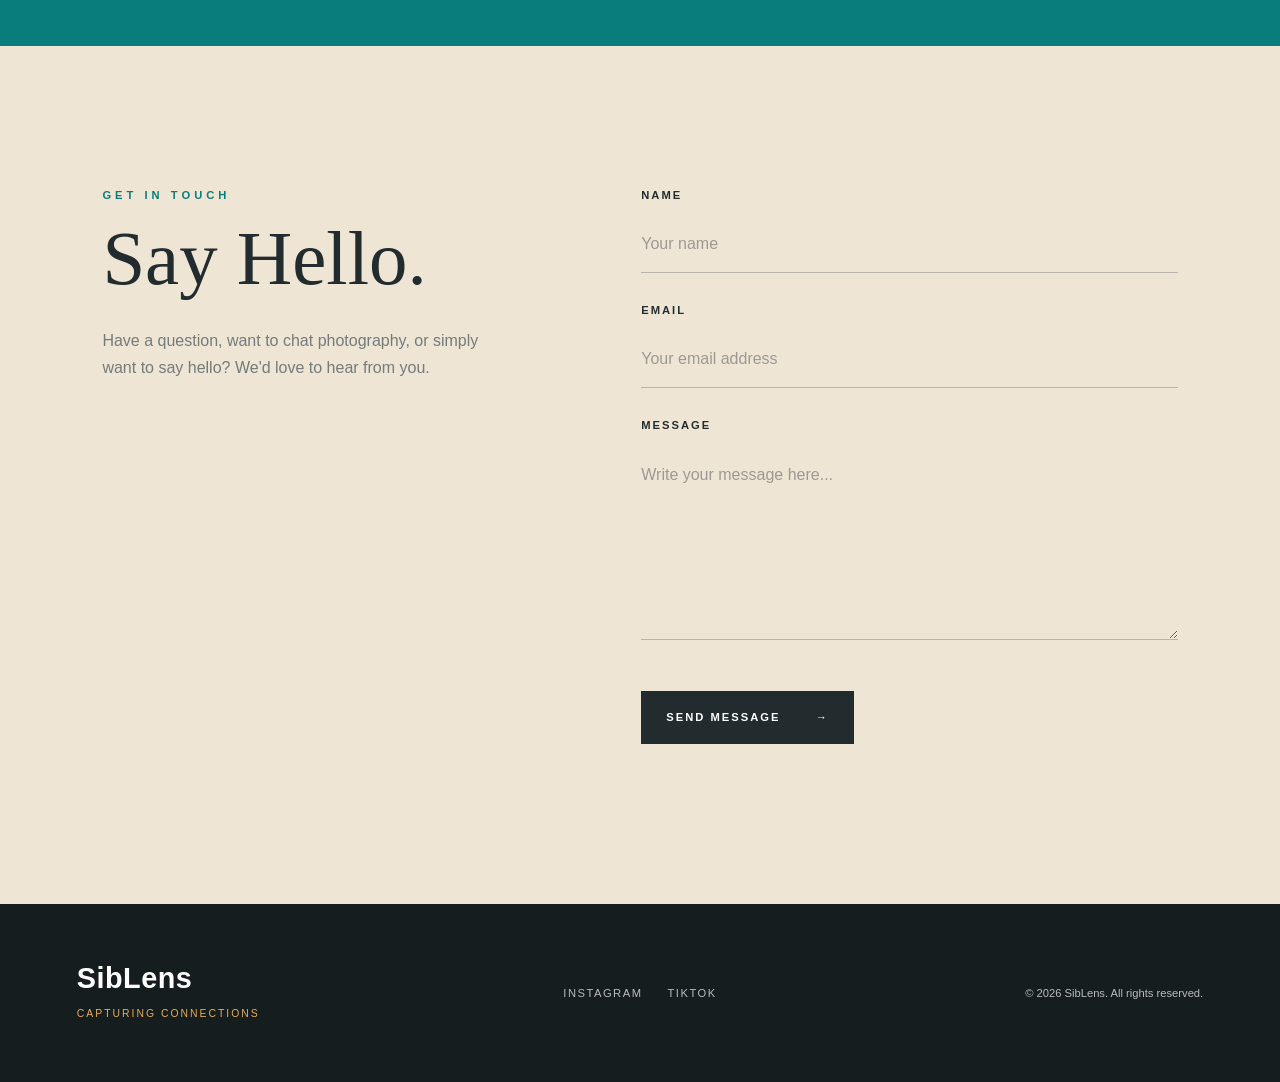
==== commit c527ba76: "Update index.html" ====
--- a/index.html
+++ b/index.html
@@ -485,7 +485,27 @@
                     using a free form service.
                 -->
 
-                <form class="contact-form" id="contactForm">
+                <form
+    class="contact-form"
+    id="contactForm"
+    action="https://formspree.io/f/mwvgqzyw"
+    method="POST"
+>
+                    <input
+    type="hidden"
+    name="_subject"
+    value="New SibLens Website Enquiry"
+>
+                    <input
+    type="text"
+    name="_gotcha"
+    style="display:none"
+>
+                    <input
+    type="hidden"
+    name="_next"
+    value="https://YOURUSERNAME.github.io/YOURREPOSITORY/thankyou.html"
+>
 
                     <div class="form-group">
 
--- a/style.css
+++ b/style.css
@@ -842,6 +842,8 @@
     gap: 50px;
 
     margin-top: 45px;
+
+    transform: translateX(-55px);
 }
 
 .about-portrait {
@@ -1109,13 +1111,28 @@
 }
 
 .footer-logo {
-    margin-bottom: 5px;
-
-    font-family: var(--heading-font);
+    margin-bottom: 6px;
+
+    font-family: "Fredoka", sans-serif;
+    font-weight: 600;
 
     color: var(--white);
 
-    font-size: 1.6rem;
+    font-size: 1.8rem;
+    line-height: 1;
+
+    letter-spacing: 0.5px;
+}
+.footer-brand > span:not(.footer-logo) {
+    margin-top: 6px;
+
+    color: var(--gold-light);
+
+    font-size: 0.65rem;
+    font-weight: 500;
+
+    letter-spacing: 2px;
+    text-transform: uppercase;
 }
 
 .footer-social {
@@ -1445,15 +1462,54 @@
 }
 
 
-    /* About */
-
-    .about-section {
-        padding: 100px 25px;
-    }
-
-    .about-text p:first-child {
-        font-size: 1.35rem;
-    }
+   /* About - Mobile */
+
+.about-section {
+    padding: 100px 25px;
+}
+
+.about-title {
+    width: 100%;
+    text-align: center;
+}
+
+.about-title .section-label {
+    text-align: center;
+}
+
+.about-title h2 {
+    text-align: center;
+}
+
+
+/* Centre portrait images */
+
+.about-portraits {
+    width: 100%;
+
+    justify-content: center;
+
+    gap: 25px;
+
+    margin-top: 45px;
+
+    transform: none;
+}
+
+
+/* Make portraits fit comfortably on mobile */
+
+.about-portrait {
+    width: 135px;
+    height: 190px;
+
+    flex-shrink: 0;
+}
+
+
+.about-text p:first-child {
+    font-size: 1.35rem;
+}
 
 
     /* Social */
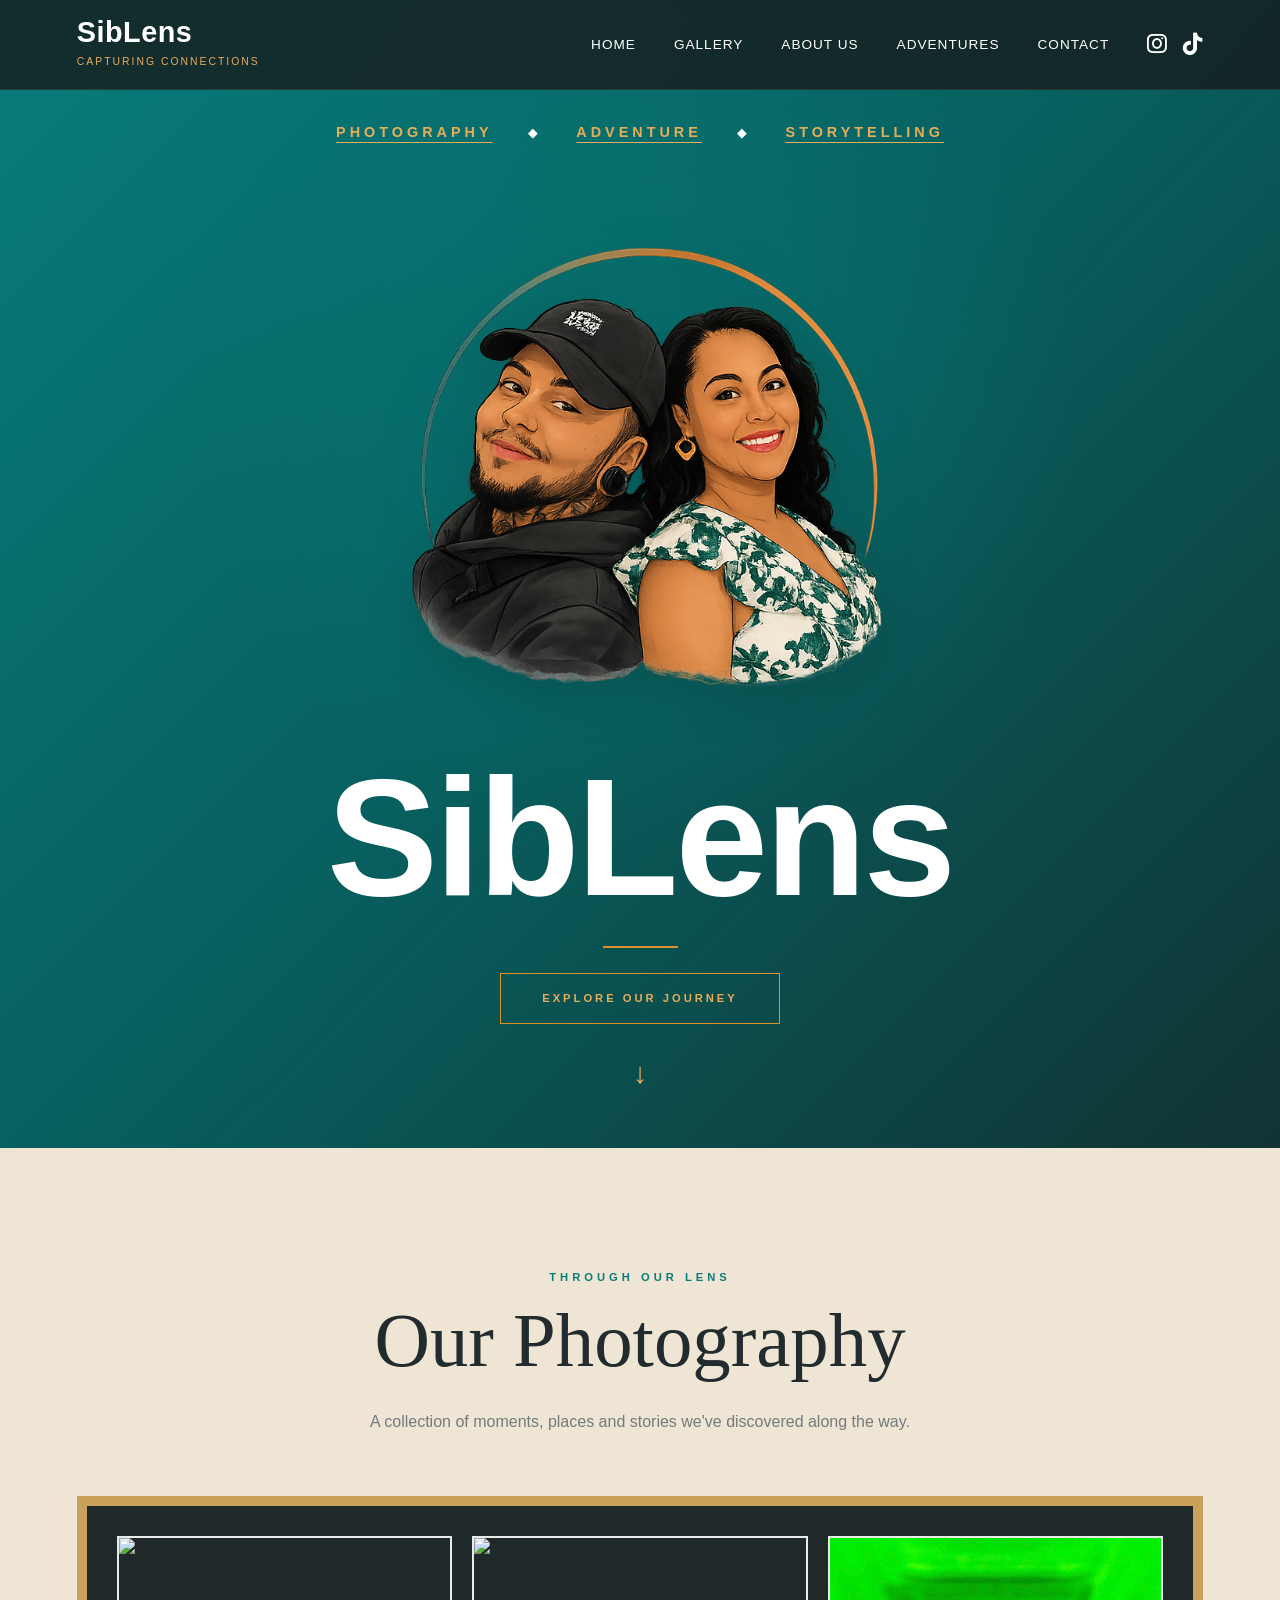
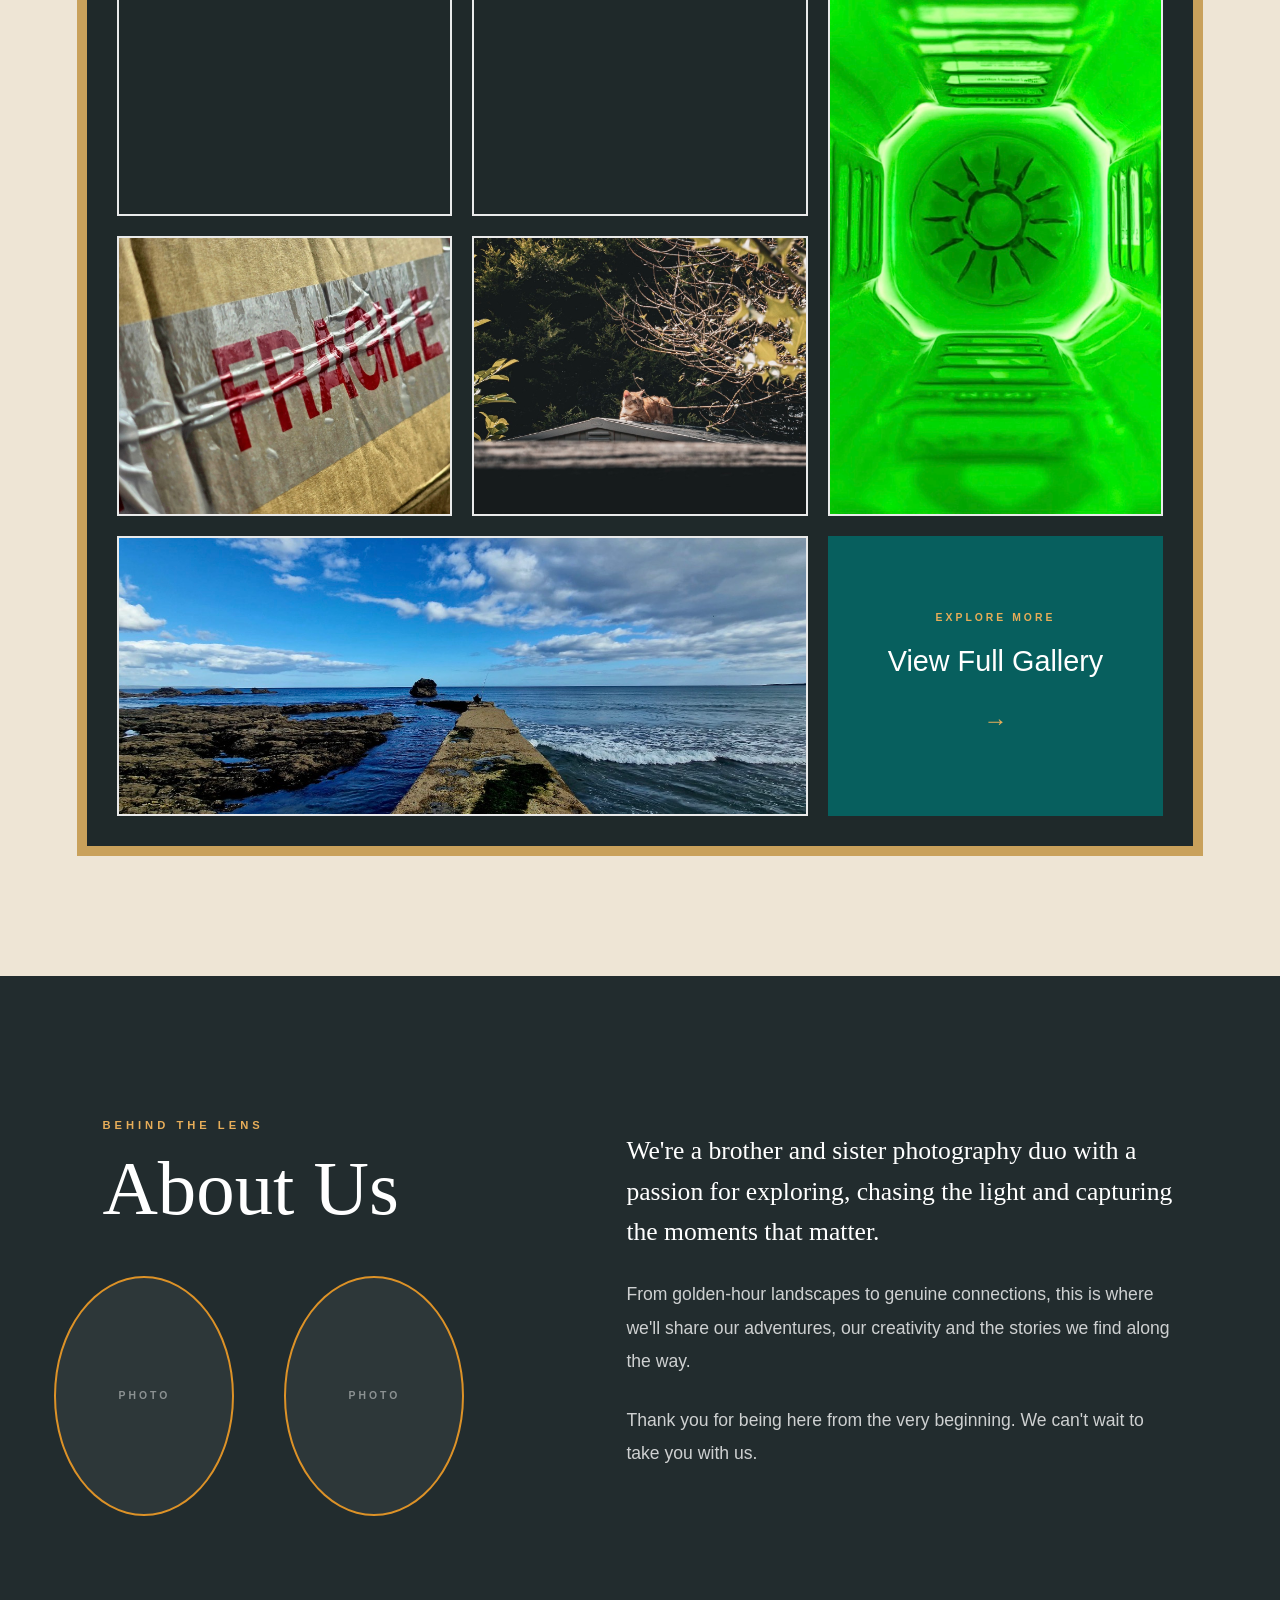
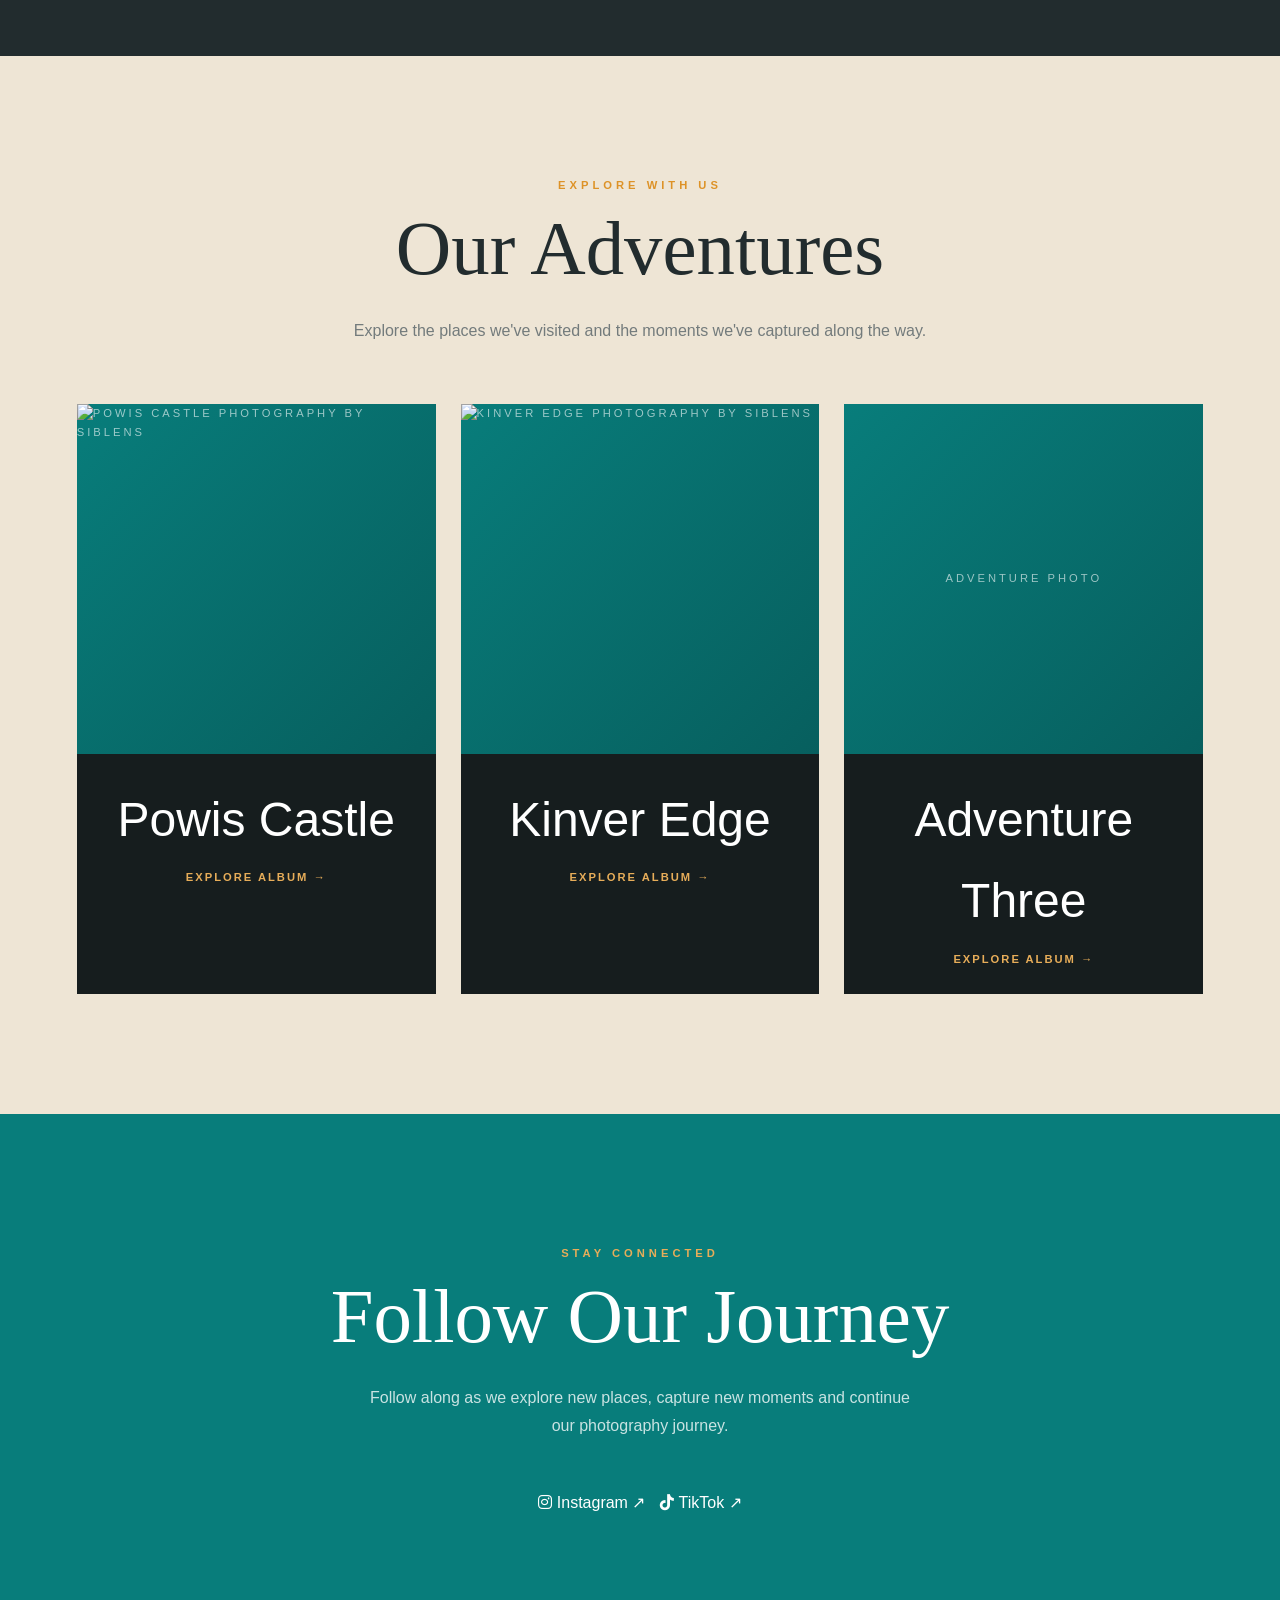
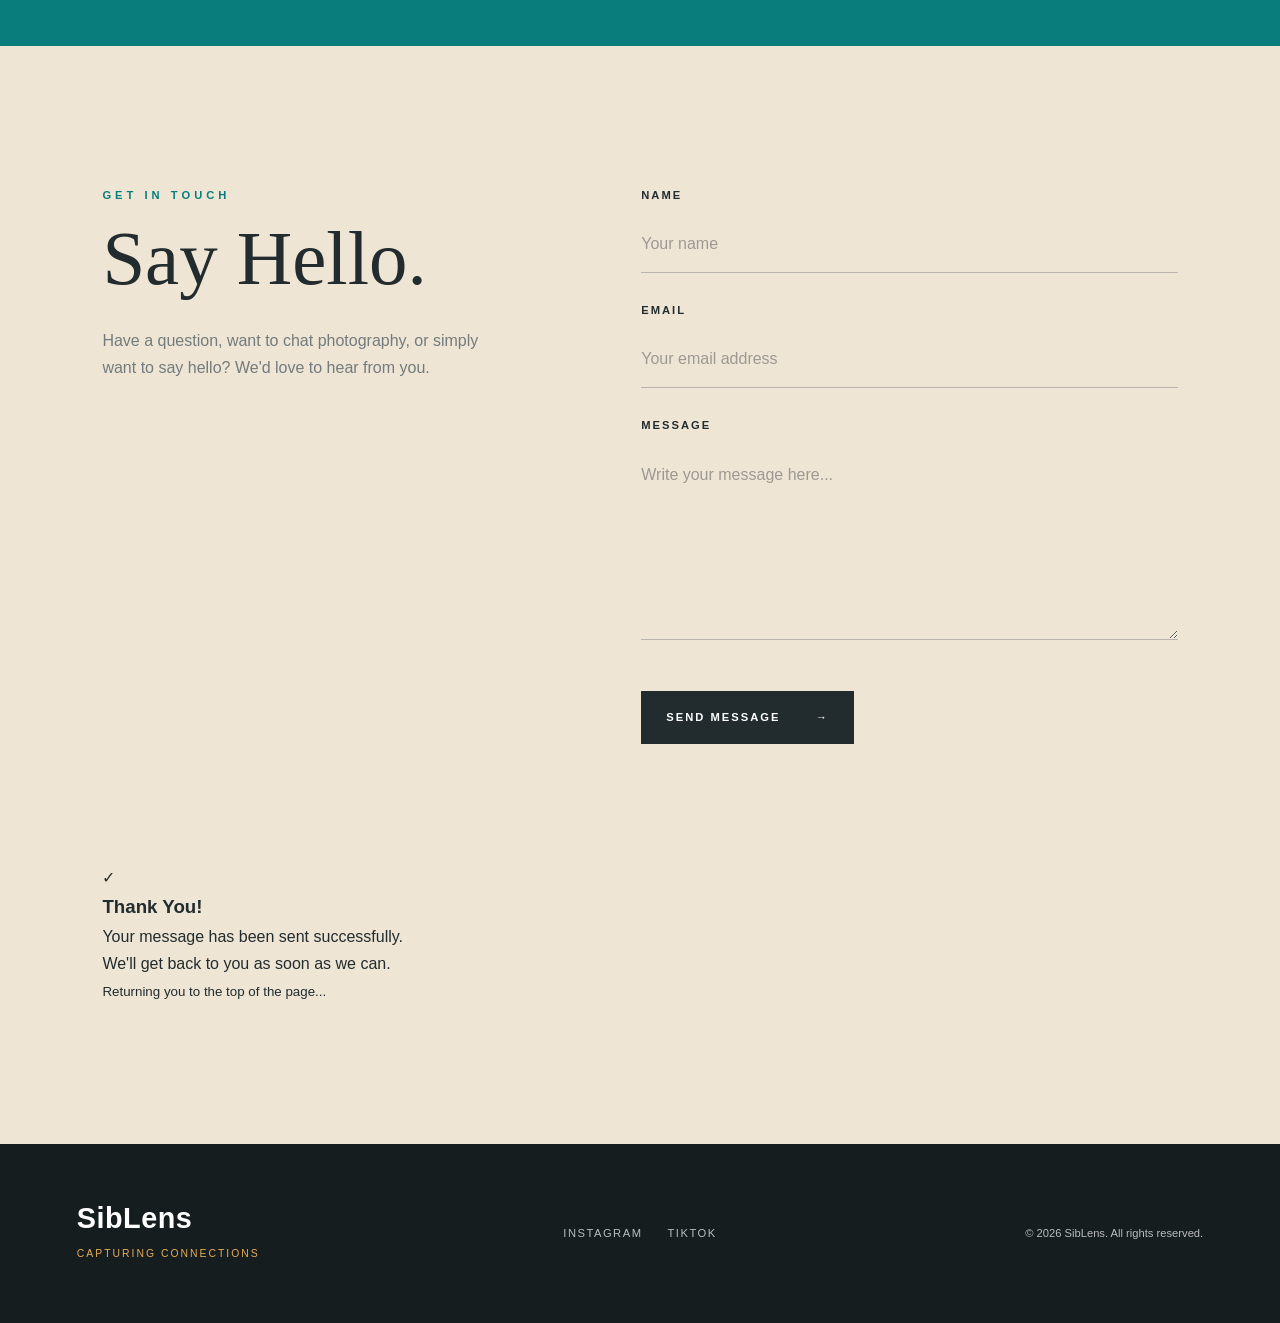
==== commit 8700f0d5: "Update index.html" ====
--- a/index.html
+++ b/index.html
@@ -501,11 +501,7 @@
     name="_gotcha"
     style="display:none"
 >
-                    <input
-    type="hidden"
-    name="_next"
-    value="https://YOURUSERNAME.github.io/YOURREPOSITORY/thankyou.html"
->
+                
 
                     <div class="form-group">
 
@@ -559,21 +555,41 @@
 
 
                     <button type="submit" class="submit-button">
-                        Send Message
-                        <span>→</span>
-                    </button>
-
-
-                    <p class="form-message" id="formMessage"></p>
-
-                </form>
-
-            </div>
-
-        </section>
-
-    </main>
-
+    Send Message
+    <span>→</span>
+</button>
+
+<p class="form-message" id="formMessage"></p>
+
+</form>
+
+<div class="thank-you-panel" id="thankYouPanel">
+
+    <div class="thank-you-icon">
+        ✓
+    </div>
+
+    <h3>Thank You!</h3>
+
+    <p>
+        Your message has been sent successfully.
+    </p>
+
+    <p>
+        We'll get back to you as soon as we can.
+    </p>
+
+    <small>
+        Returning you to the top of the page...
+    </small>
+
+</div>
+
+</div>
+
+</section>
+
+</main>
 
     <!-- =========================
          FOOTER
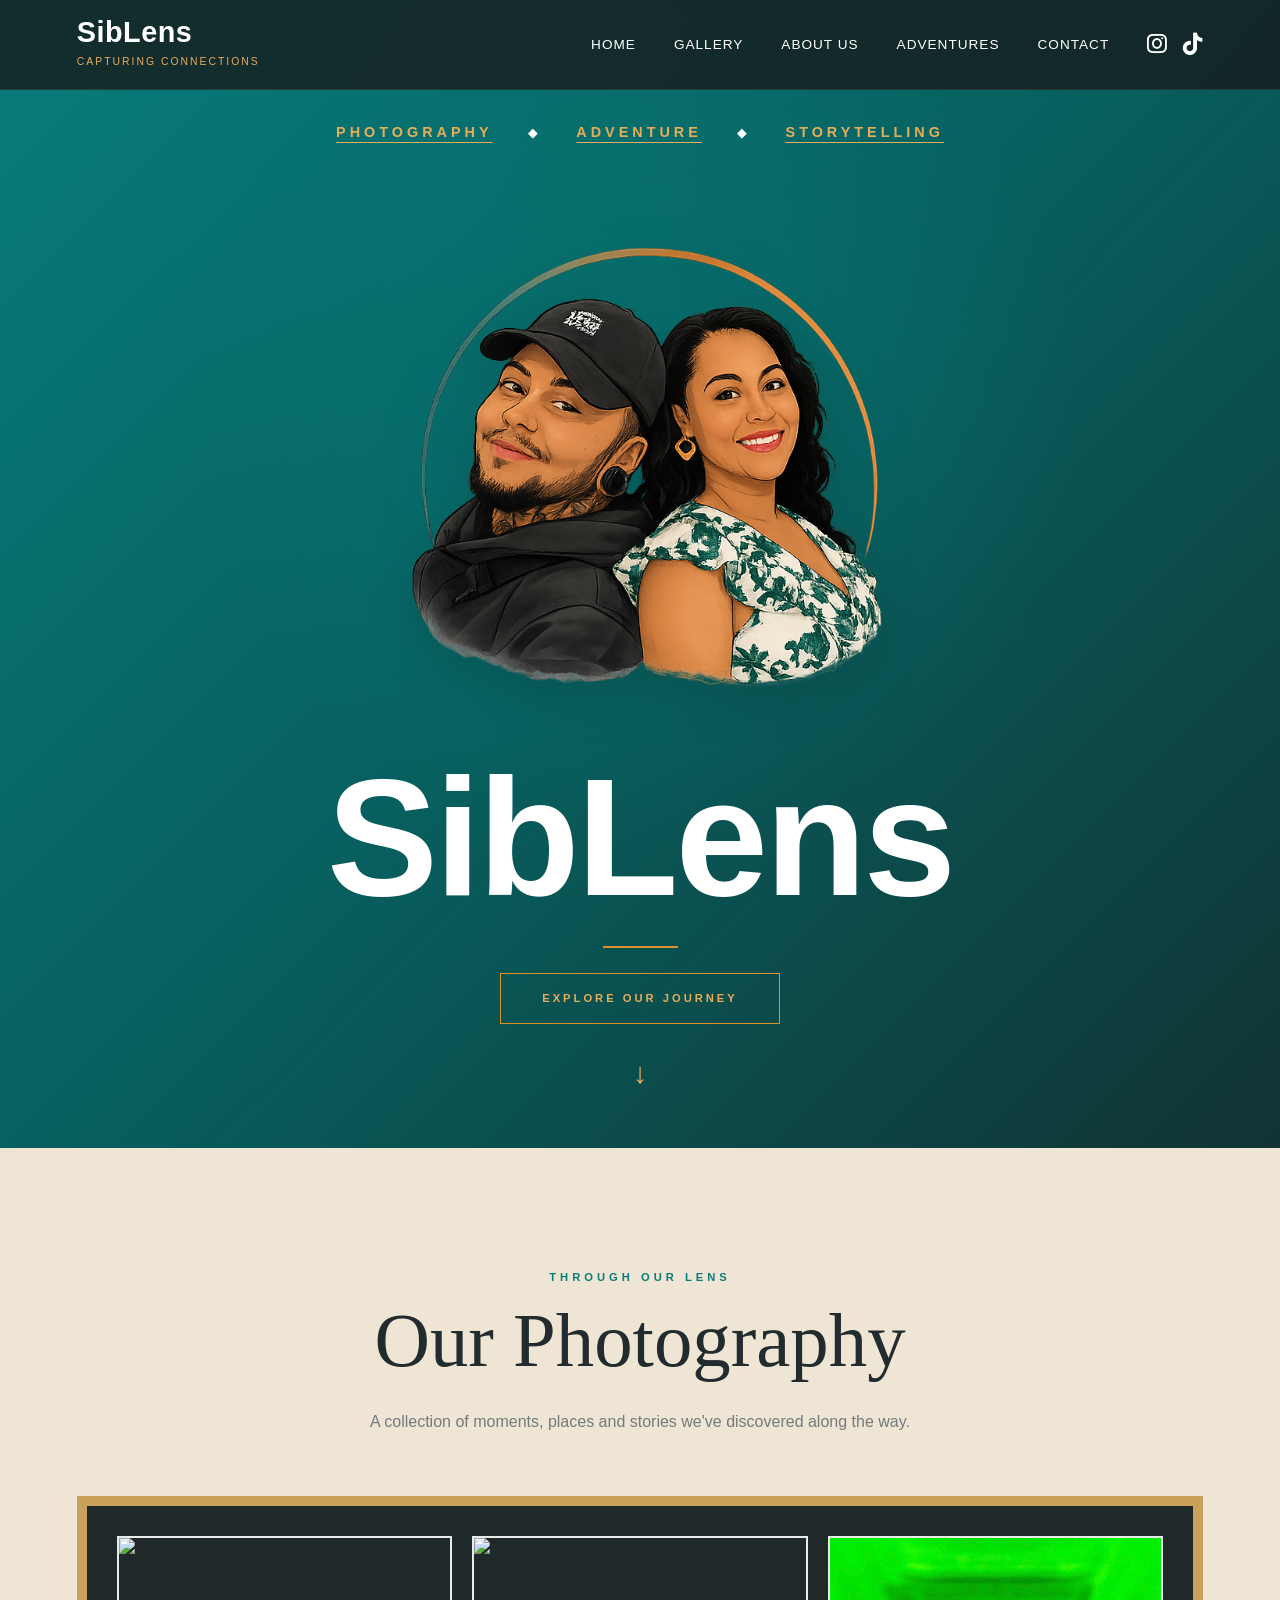
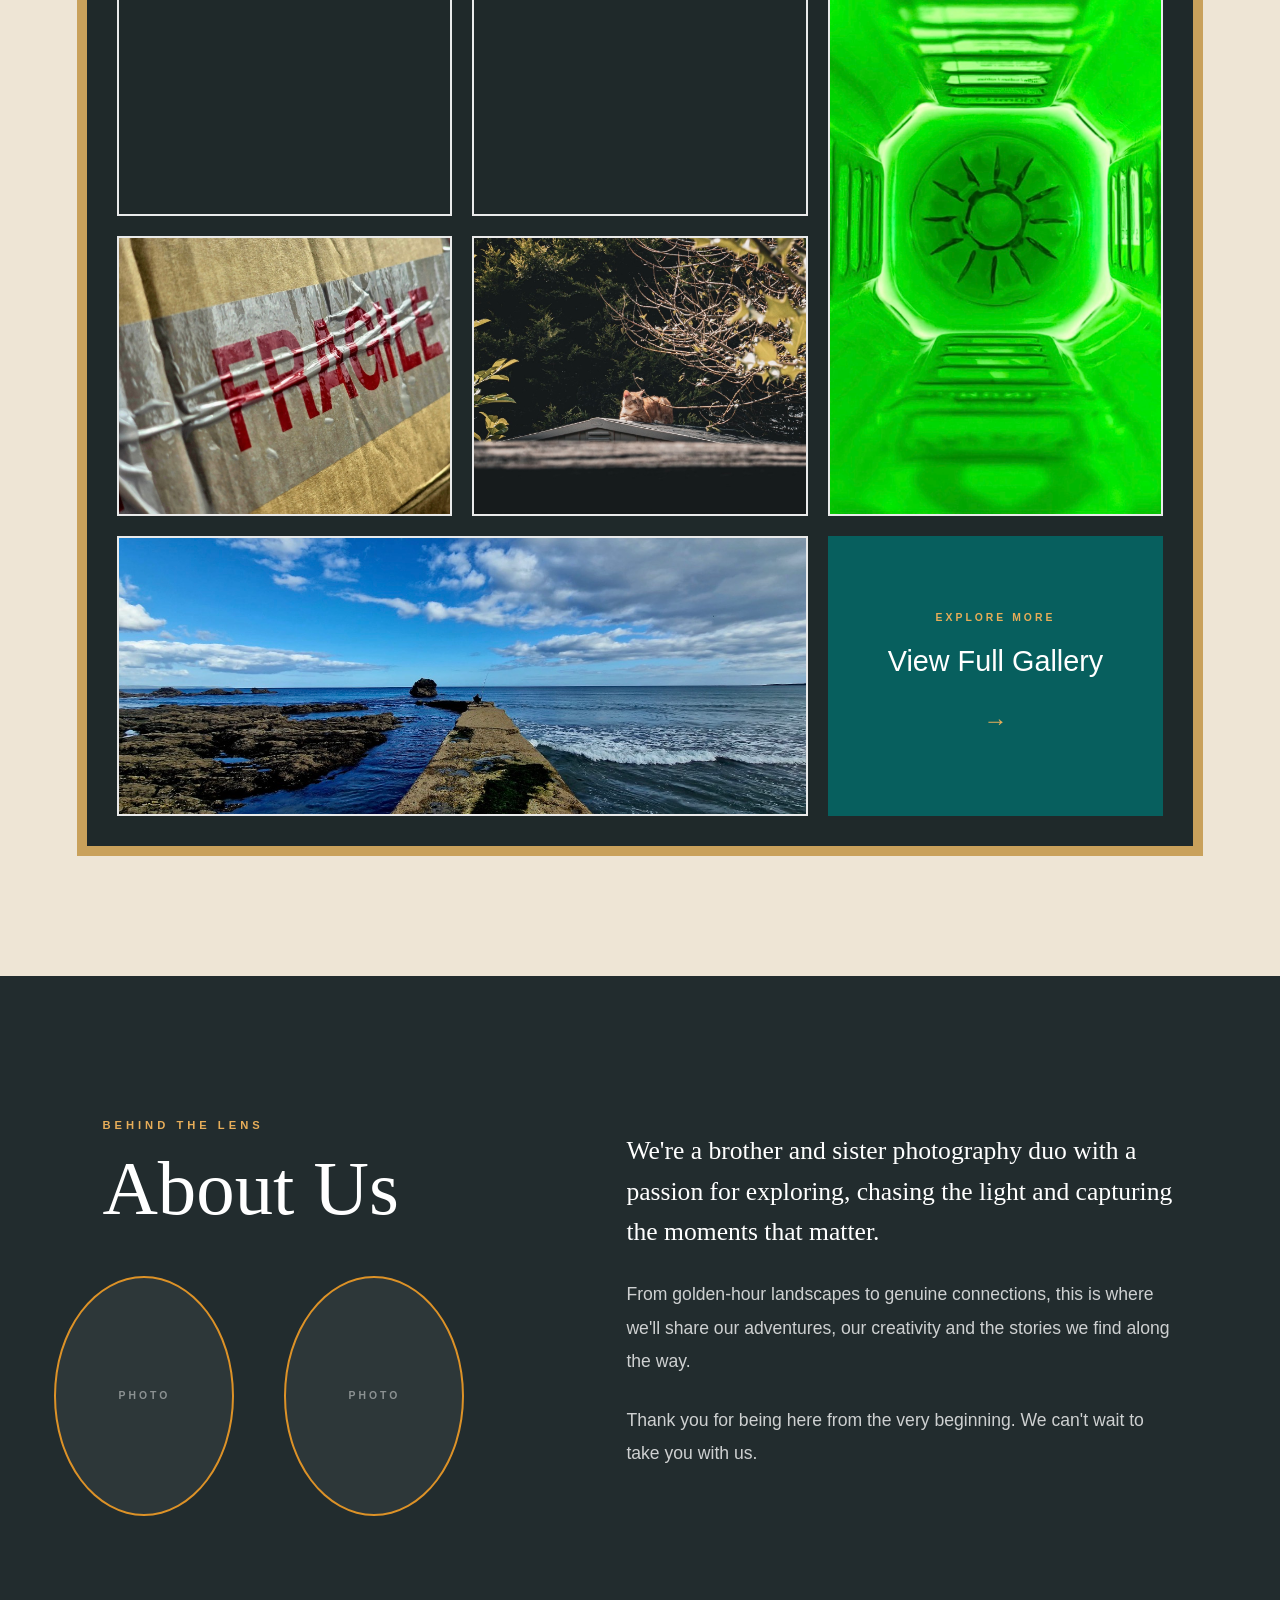
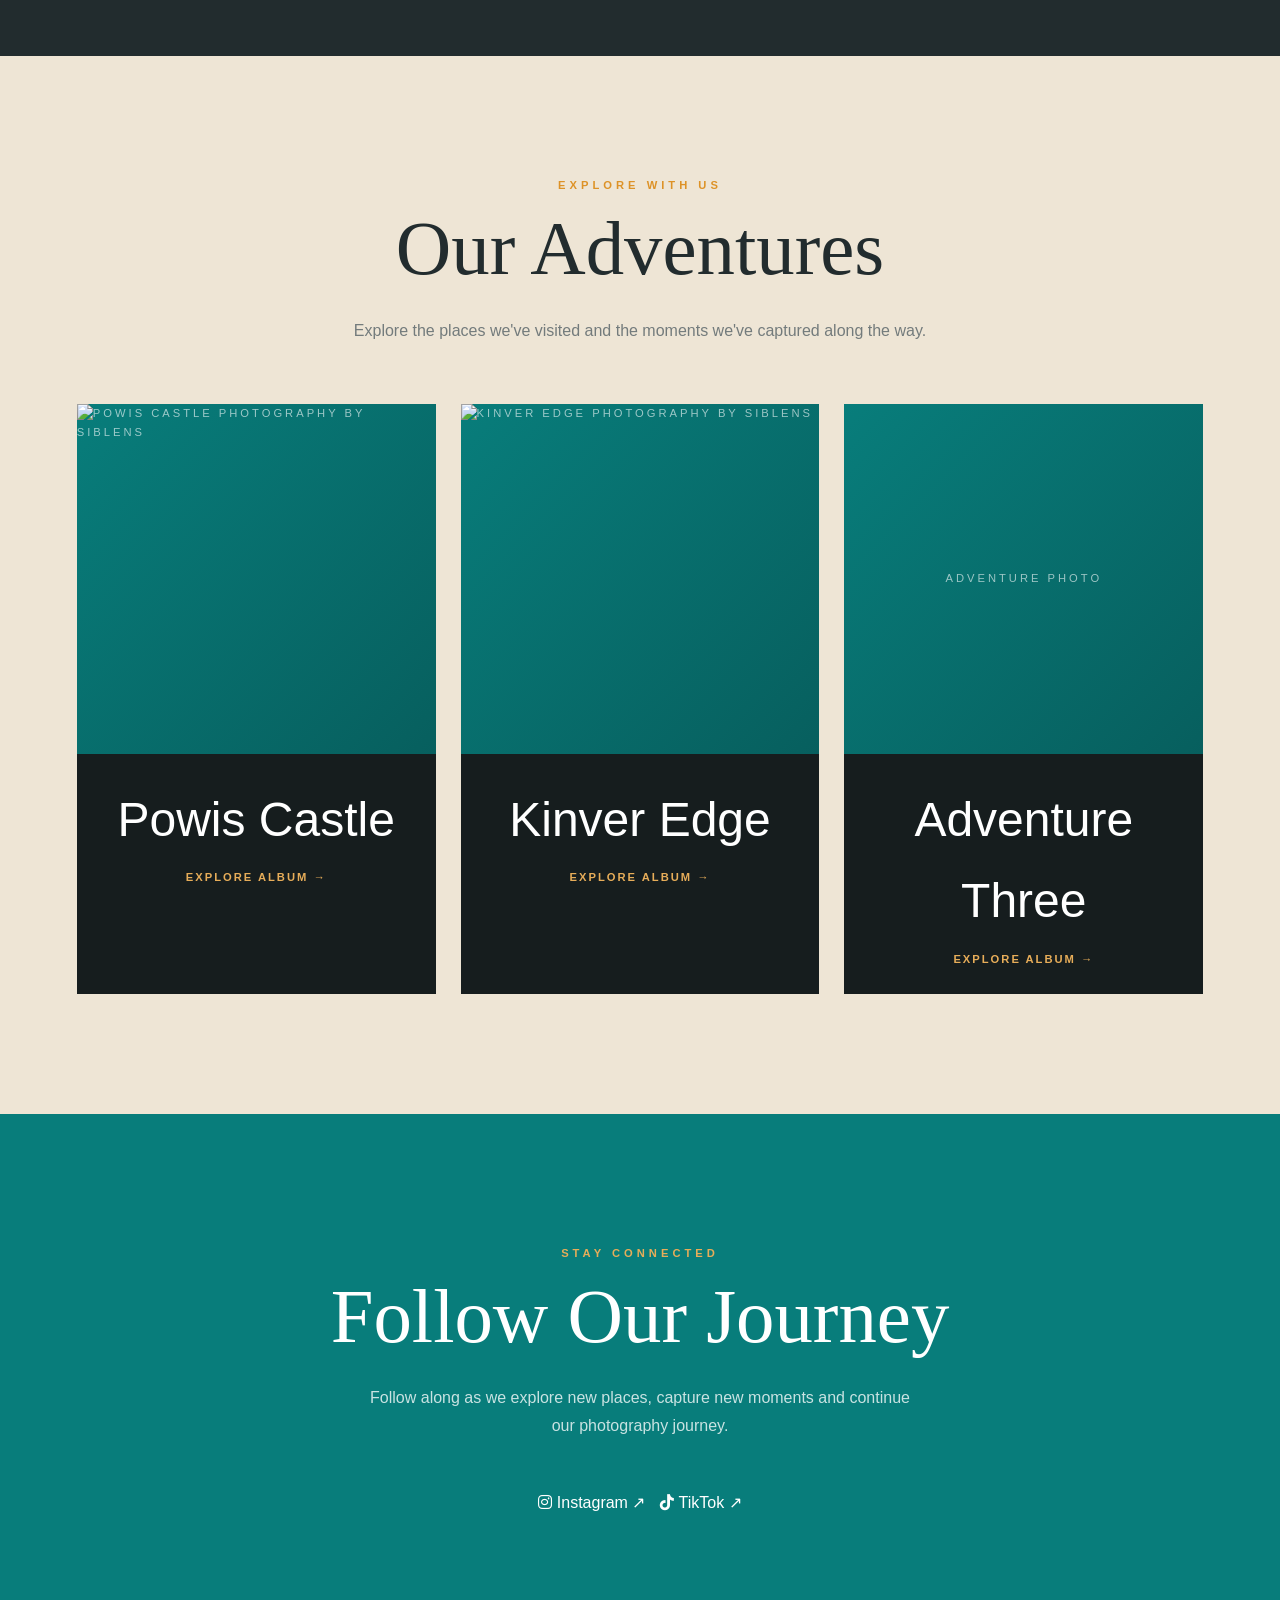
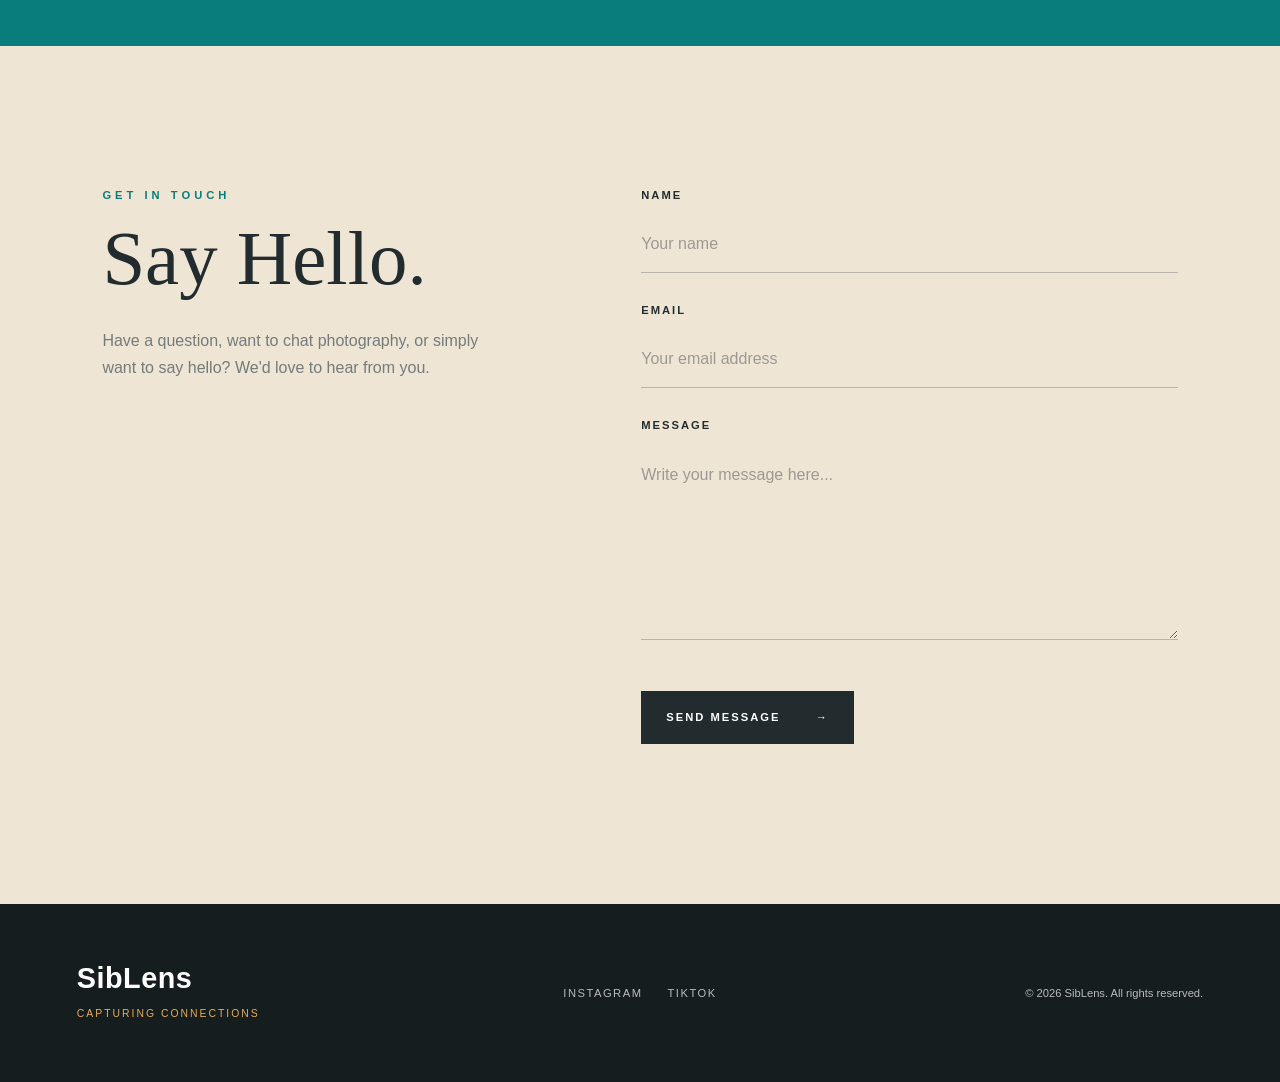
==== commit 84c0fe25: "Update index.html" ====
--- a/index.html
+++ b/index.html
@@ -576,11 +576,11 @@
     </p>
 
     <p>
-        We'll get back to you as soon as we can.
+        We appreciate you taking the time to get in touch.
     </p>
 
     <small>
-        Returning you to the top of the page...
+        We'll reply as soon as we can! :)
     </small>
 
 </div>
--- a/style.css
+++ b/style.css
@@ -1079,7 +1079,79 @@
 
     font-size: 0.9rem;
 }
-
+/* ==========================
+   THANK YOU PANEL
+========================== */
+
+.thank-you-panel{
+
+    display:none;
+
+    opacity:0;
+
+    text-align:center;
+
+    background:var(--cream);
+
+    border:2px solid var(--gold);
+
+    border-radius:20px;
+
+    padding:60px 40px;
+
+    transform:translateY(15px);
+
+    transition:
+        opacity .5s ease,
+        transform .5s ease;
+
+}
+
+.thank-you-panel.active{
+
+    display:block;
+
+    opacity:1;
+
+    transform:translateY(0);
+
+}
+
+.thank-you-panel.active{
+
+    display:block;
+
+}
+
+.thank-you-icon{
+
+    font-size:4rem;
+
+    color:var(--teal);
+
+    margin-bottom:20px;
+
+}
+
+.thank-you-panel h3{
+
+    font-size:2.2rem;
+
+    margin-bottom:20px;
+
+}
+
+.thank-you-panel p{
+
+    margin-bottom:15px;
+
+}
+
+.thank-you-panel small{
+
+    color:var(--grey);
+
+}
 
 /* =========================================
    FOOTER
